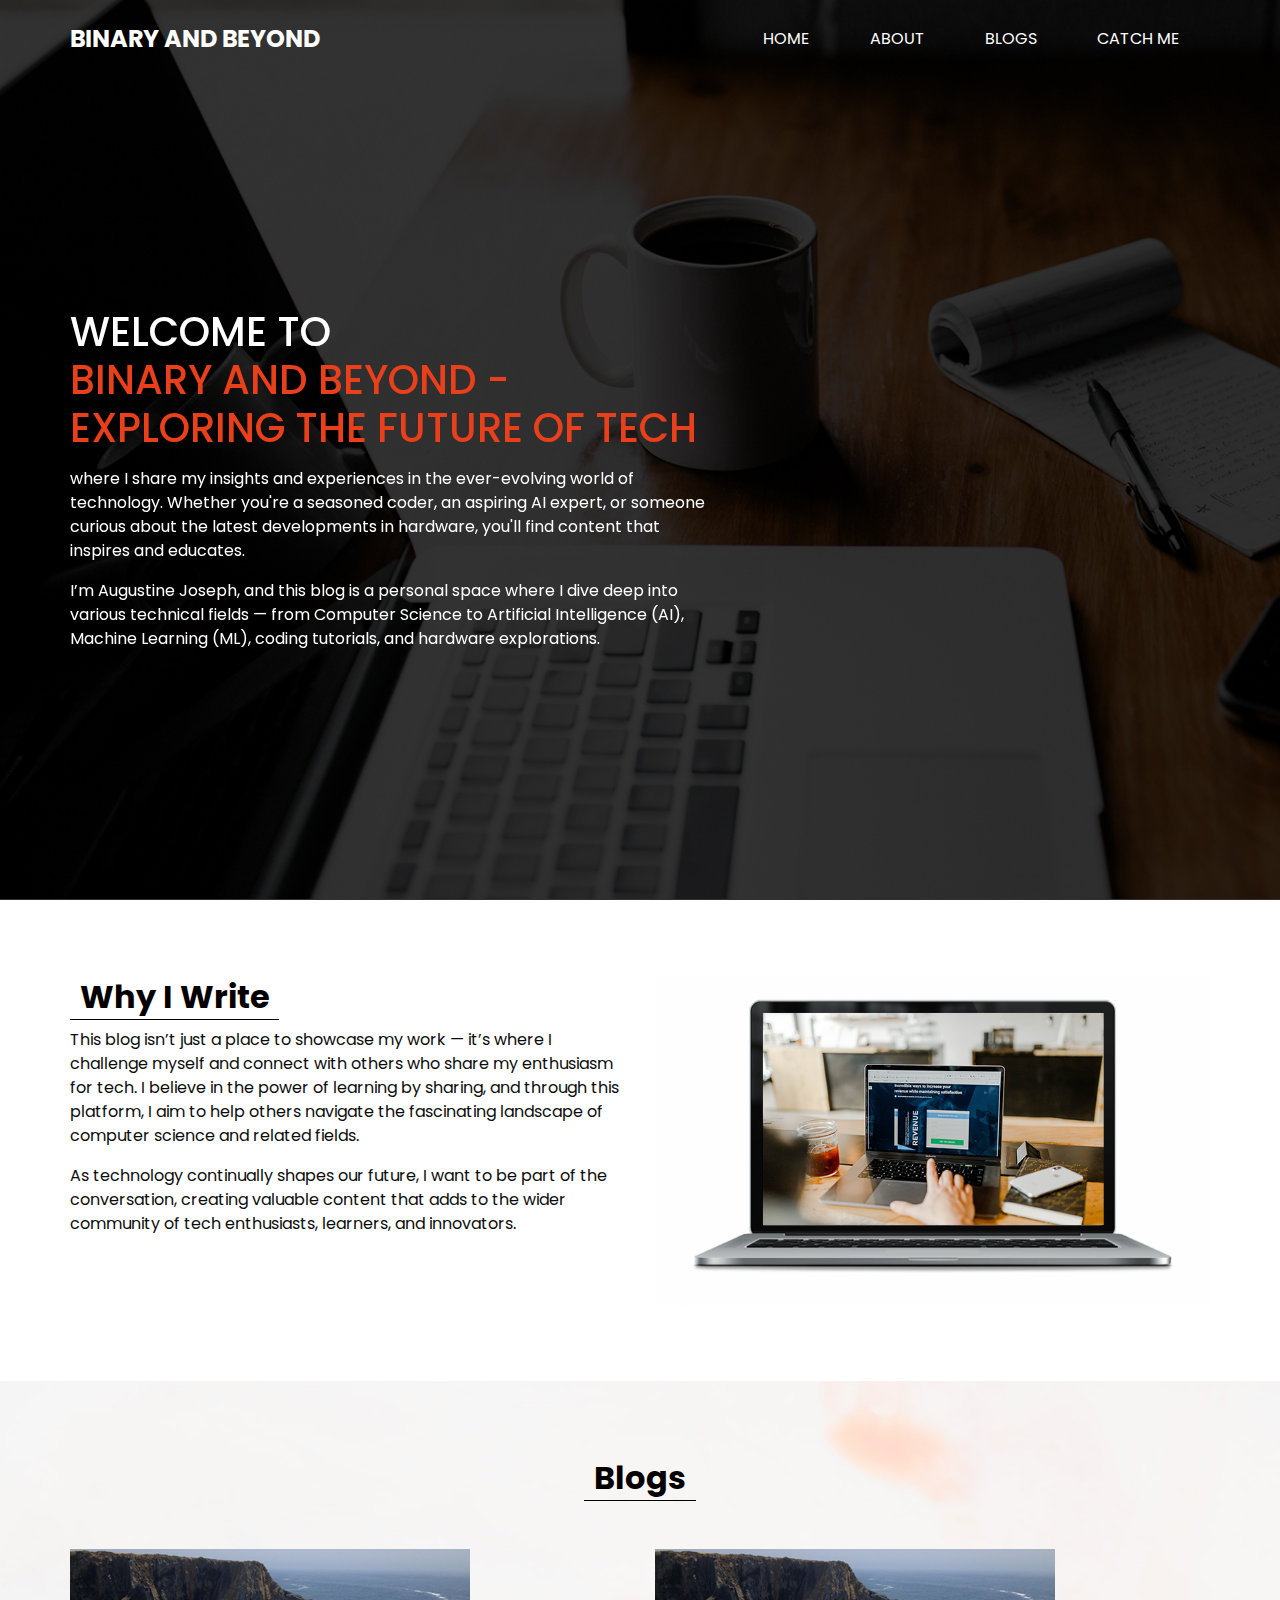
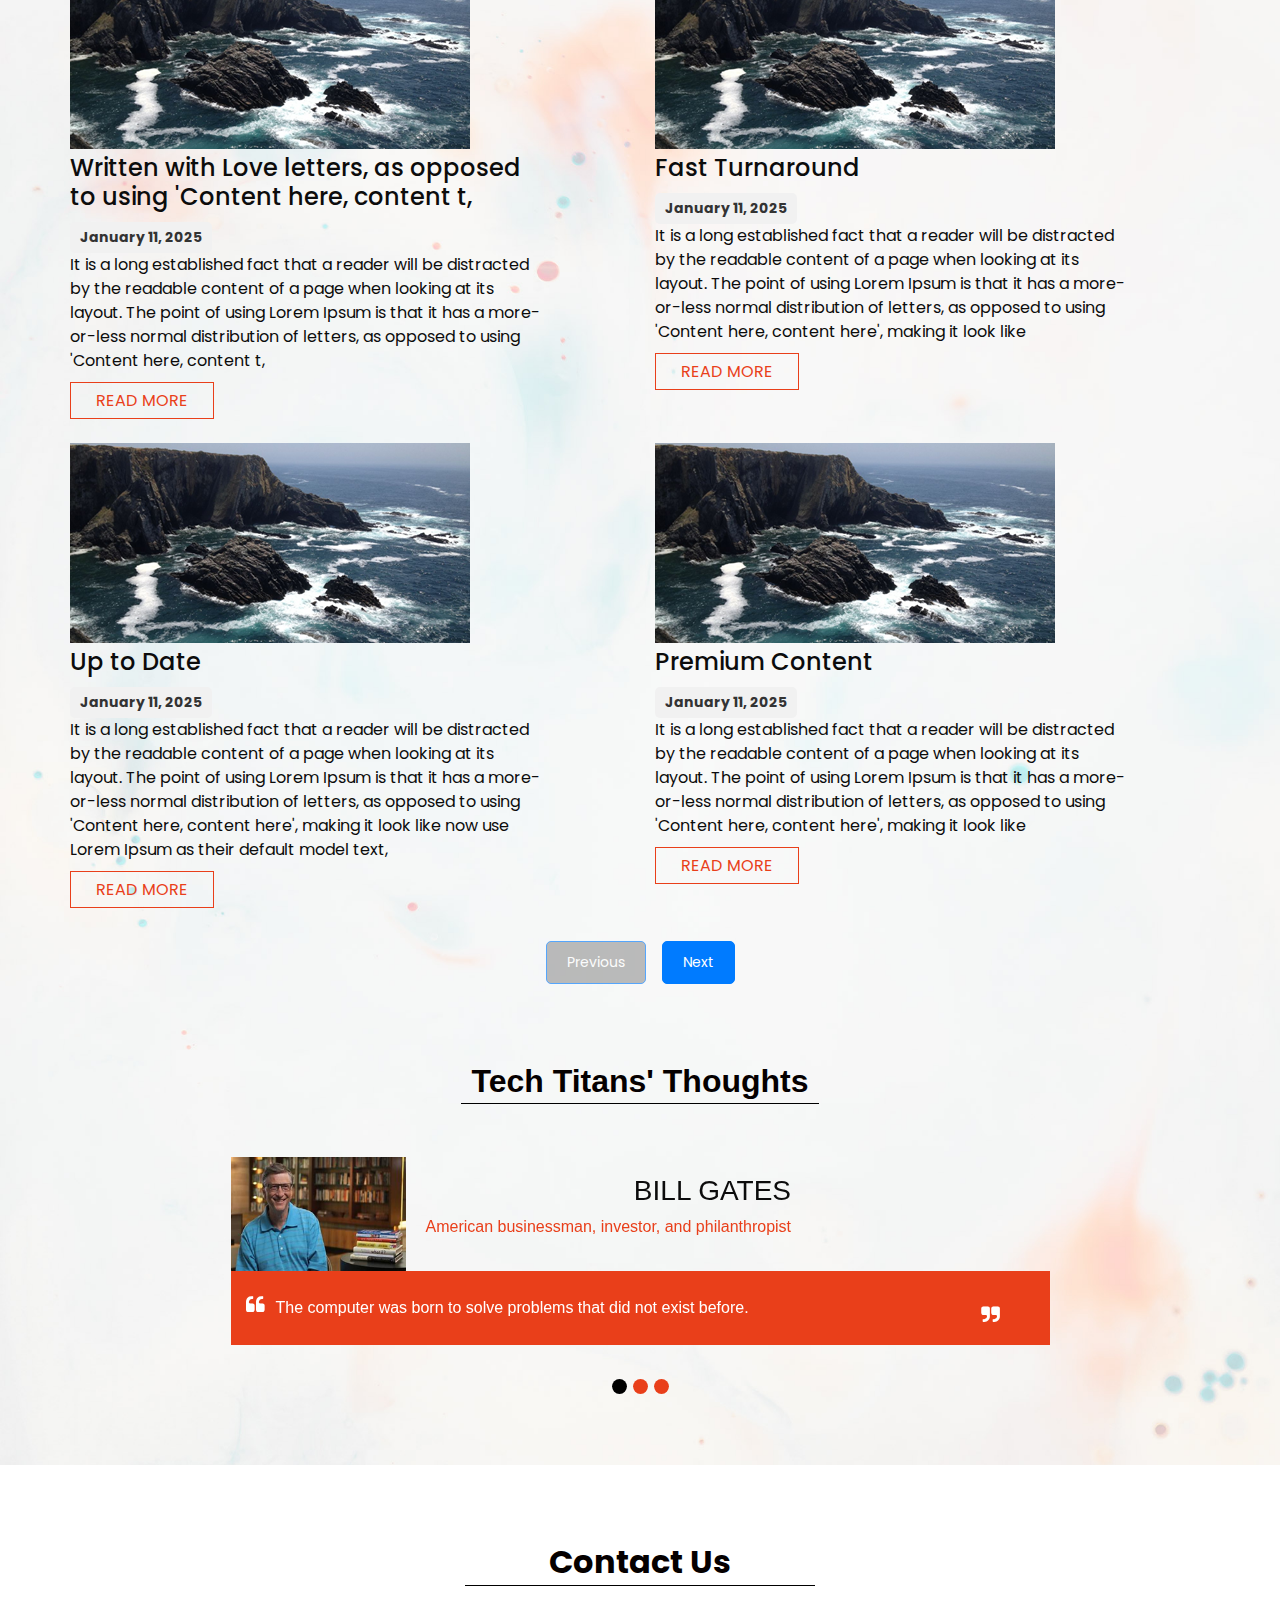
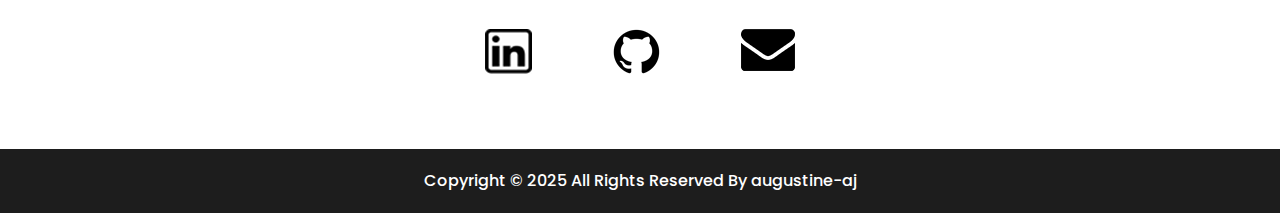
==== index.html @ b6eb5b26 "Add files via upload" ====
<!DOCTYPE html>
<html>

<head>
  <!-- Basic -->
  <meta charset="utf-8" />
  <meta http-equiv="X-UA-Compatible" content="IE=edge" />
  <!-- Mobile Metas -->
  <meta name="viewport" content="width=device-width, initial-scale=1, shrink-to-fit=no" />
  <!-- Site Metas -->
  <meta name="keywords" content="" />
  <meta name="description" content="" />
  <meta name="author" content="" />

  <title>Binary and Beyond</title>

  <!-- slider stylesheet -->
  <link rel="stylesheet" type="text/css"
    href="https://cdnjs.cloudflare.com/ajax/libs/OwlCarousel2/2.1.3/assets/owl.carousel.min.css" />


  <!-- font wesome stylesheet -->
  <link rel="stylesheet" href="https://maxcdn.bootstrapcdn.com/font-awesome/4.3.0/css/font-awesome.min.css">

  <!-- bootstrap core css -->
  <link rel="stylesheet" type="text/css" href="css/bootstrap.css" />

  <!-- fonts style -->
  <link href="https://fonts.googleapis.com/css?family=Poppins:400,600,700&display=swap" rel="stylesheet">
  <!-- Custom styles for this template -->
  <link href="css/style.css" rel="stylesheet" />
  <!-- responsive style -->
  <link href="css/responsive.css" rel="stylesheet" />
</head>

<body>
  <div class="hero_area">
    <!-- header section strats -->
    <header class="header_section">
      <div class="container">
        <nav class="navbar navbar-expand-lg custom_nav-container pt-3">
          <a class="navbar-brand mr-5" href="index.html">
            <span>
              Binary and Beyond
            </span>
          </a>
          <div class="collapse navbar-collapse" id="navbarSupportedContent">
            <div class="d-flex ml-auto flex-column flex-lg-row align-items-center">
              <ul class="navbar-nav  ">
                <li class="nav-item active">
                  <a class="nav-link" href="index.html">Home <span class="sr-only">(current)</span></a>
                </li>
                <li class="nav-item">
                  <a class="nav-link" href="about.html"> About </a>
                </li>
                <li class="nav-item">
                  <a class="nav-link" href="blogs.html"> Blogs </a>
                </li>
                <li class="nav-item">
                  <a class="nav-link" href="contact.html">Catch me</a>
                </li>
              </ul>

            </div>
          </div>
        </nav>
      </div>
    </header>
    <!-- end header section -->
    <!-- slider section -->
    <section class=" slider_section position-relative">
      <div id="carouselExampleIndicators" class="carousel slide" data-ride="carousel">
        <div class="carousel-inner">
          <div class="carousel-item active">
            <div class="container">
              <div class="row">
                <div class="col-md-7">
                  <div class="detail-box">
                    <div>
                      <h1>
                        Welcome To <br>
                        <span>
                          Binary and Beyond - Exploring the Future of Tech
                        </span>
                      </h1>
                      <p>
                        where I share my insights and experiences in the ever-evolving world of technology. Whether you're a seasoned coder, an aspiring AI expert, or someone curious about the latest developments in hardware, you'll find content that inspires and educates.
                      </p>
                      <P>
                        I’m Augustine Joseph, and this blog is a personal space where I dive deep into various technical fields — from Computer Science to Artificial Intelligence (AI), Machine Learning (ML), coding tutorials, and hardware explorations.
                      </P>
                    </div>
                  </div>
                </div>
              </div>
            </div>
          </div>
          
        </div>
    </section>
    <!-- end slider section -->
  </div>

  <!-- about section -->

  <section class="about_section layout_padding">
    <div class="container">
      <div class="row">
        <div class="col-md-6">
          <div class="detail-box">
            <div class="heading_container">
              <h2>
                Why I Write
              </h2>
            </div>
            <p>
              This blog isn’t just a place to showcase my work — it’s where I challenge myself and connect with others who share my enthusiasm for tech. I believe in the power of learning by sharing, and through this platform, I aim to help others navigate the fascinating landscape of computer science and related fields.
            </p>
            <p>
              As technology continually shapes our future, I want to be part of the conversation, creating valuable content that adds to the wider community of tech enthusiasts, learners, and innovators.
            </p>
          </div>
        </div>
        <div class="col-md-6">
          <div class="img-box">
            <img src="images/about-img.png" alt="">
          </div>
        </div>
      </div>
    </div>
  </section>
  <!-- end about section -->
  <div class="body_bg layout_padding">

    <!-- service section -->

    <section class="blog_section ">
      <div class="container">
        <div class="heading_container">
          <h2>
            Blogs
          </h2>
        </div>
      </div>
      <div class="container">
        <div class="row">
          <div class="col-md-6">
            <div class="box">
              <div class="img-box">
                <img src="images/blog_demo.png" alt="">
              </div>
              <h4>
                Written with Love letters, as opposed to using 'Content here, content t,
              </h4>
              <div class="post-date">
                <span>January 11, 2025</span> <!-- Example date -->
              </div>
              <p>
                It is a long established fact that a reader will be distracted by the readable content of a page when
                looking at its layout. The point of using Lorem Ipsum is that it has a more-or-less normal distribution
                of
                letters, as opposed to using 'Content here, content t,
              </p>
              <a href="">
                Read More
              </a>
            </div>
          </div>
          <div class="col-md-6">
            <div class="box align-items-end align-items-md-start text-right text-md-left">
              <div class="img-box">
                <img src="images/blog_demo.png" alt="">
              </div>
              <h4>
                Fast Turnaround
              </h4>
              <div class="post-date">
                <span>January 11, 2025</span> <!-- Example date -->
              </div>
              <p>
                It is a long established fact that a reader will be distracted by the readable content of a page when
                looking at its layout. The point of using Lorem Ipsum is that it has a more-or-less normal distribution
                of
                letters, as opposed to using 'Content here, content here', making it look like
              </p>
              <a href="">
                Read More
              </a>
            </div>
          </div>
        </div>
        <div class="row">
          <div class="col-md-6">
            <div class="box">
              <div class="img-box">
                <img src="images/blog_demo.png" alt="">
              </div>
              <h4>
                Up to Date
              </h4>
              <div class="post-date">
                <span>January 11, 2025</span> <!-- Example date -->
              </div>
              <p>
                It is a long established fact that a reader will be distracted by the readable content of a page when
                looking at its layout. The point of using Lorem Ipsum is that it has a more-or-less normal distribution
                of
                letters, as opposed to using 'Content here, content here', making it look like now use Lorem Ipsum as
                their default model text,
              </p>
              <a href="">
                Read More
              </a>
            </div>
          </div>
          <div class="col-md-6">
            <div class="box align-items-end align-items-md-start text-right text-md-left">
              <div class="img-box">
                <img src="images/blog_demo.png" alt="">
              </div>
              <h4>
                Premium Content
              </h4>
              <div class="post-date">
                <span>January 11, 2025</span> <!-- Example date -->
              </div>
              <p>
                It is a long established fact that a reader will be distracted by the readable content of a page when
                looking at its layout. The point of using Lorem Ipsum is that it has a more-or-less normal distribution
                of
                letters, as opposed to using 'Content here, content here', making it look like
              </p>
              <a href="">
                Read More
              </a>
            </div>
          </div>
        </div>
        <div class="row">
          <div class="col-md-6">
            <div class="box">
              <div class="img-box">
                <img src="images/blog_demo.png" alt="">
              </div>
              <h4>
                Written with Love letters, as opposed to using 'Content here, content t,
              </h4>
              <div class="post-date">
                <span>January 11, 2025</span> <!-- Example date -->
              </div>
              <p>
                It is a long established fact that a reader will be distracted by the readable content of a page when
                looking at its layout. The point of using Lorem Ipsum is that it has a more-or-less normal distribution
                of
                letters, as opposed to using 'Content here, content t,
              </p>
              <a href="">
                Read More
              </a>
            </div>
          </div>
          <div class="col-md-6">
            <div class="box align-items-end align-items-md-start text-right text-md-left">
              <div class="img-box">
                <img src="images/blog_demo.png" alt="">
              </div>
              <h4>
                Fast Turnaround
              </h4>
              <div class="post-date">
                <span>January 11, 2025</span> <!-- Example date -->
              </div>
              <p>
                It is a long established fact that a reader will be distracted by the readable content of a page when
                looking at its layout. The point of using Lorem Ipsum is that it has a more-or-less normal distribution
                of
                letters, as opposed to using 'Content here, content here', making it look like
              </p>
              <a href="">
                Read More
              </a>
            </div>
          </div>
        </div>
        <div class="row">
          <div class="col-md-6">
            <div class="box">
              <div class="img-box">
                <img src="images/blog_demo.png" alt="">
              </div>
              <h4>
                Written with Love letters, as opposed to using 'Content here, content t,
              </h4>
              <div class="post-date">
                <span>January 11, 2025</span> <!-- Example date -->
              </div>
              <p>
                It is a long established fact that a reader will be distracted by the readable content of a page when
                looking at its layout. The point of using Lorem Ipsum is that it has a more-or-less normal distribution
                of
                letters, as opposed to using 'Content here, content t,
              </p>
              <a href="">
                Read More
              </a>
            </div>
          </div>
          <div class="col-md-6">
            <div class="box align-items-end align-items-md-start text-right text-md-left">
              <div class="img-box">
                <img src="images/blog_demo.png" alt="">
              </div>
              <h4>
                Fast Turnaround
              </h4>
              <div class="post-date">
                <span>January 11, 2025</span> <!-- Example date -->
              </div>
              <p>
                It is a long established fact that a reader will be distracted by the readable content of a page when
                looking at its layout. The point of using Lorem Ipsum is that it has a more-or-less normal distribution
                of
                letters, as opposed to using 'Content here, content here', making it look like
              </p>
              <a href="">
                Read More
              </a>
            </div>
          </div>
        </div><div class="row">
          <div class="col-md-6">
            <div class="box">
              <div class="img-box">
                <img src="images/blog_demo.png" alt="">
              </div>
              <h4>
                Written with Love letters, as opposed to using 'Content here, content t,
              </h4>
              <div class="post-date">
                <span>January 11, 2025</span> <!-- Example date -->
              </div>
              <p>
                It is a long established fact that a reader will be distracted by the readable content of a page when
                looking at its layout. The point of using Lorem Ipsum is that it has a more-or-less normal distribution
                of
                letters, as opposed to using 'Content here, content t,
              </p>
              <a href="">
                Read More
              </a>
            </div>
          </div>
          <div class="col-md-6">
            <div class="box align-items-end align-items-md-start text-right text-md-left">
              <div class="img-box">
                <img src="images/blog_demo.png" alt="">
              </div>
              <h4>
                Fast Turnaround
              </h4>
              <div class="post-date">
                <span>January 11, 2025</span> <!-- Example date -->
              </div>
              <p>
                It is a long established fact that a reader will be distracted by the readable content of a page when
                looking at its layout. The point of using Lorem Ipsum is that it has a more-or-less normal distribution
                of
                letters, as opposed to using 'Content here, content here', making it look like
              </p>
              <a href="">
                Read More
              </a>
            </div>
          </div>
        </div>
        <div class="d-flex justify-content-center mt-4">
          <button id="prev-btn" class="btn btn-primary mx-2" disabled>Previous</button>
          <button id="next-btn" class="btn btn-primary mx-2">Next</button>
        </div>
      </div>
    </section>

    <!-- end service section -->

    <!-- client section -->

    <section class="client_section layout_padding-top">
      <div class="d-flex justify-content-center">
        <div class="heading_container">
          <h2>
            Tech Titans' Thoughts
          </h2>
        </div>
      </div>
      <div class="container layout_padding2">
        <div id="carouselExample2Indicators" class="carousel slide" data-ride="carousel">
          <ol class="carousel-indicators">
            <li data-target="#carouselExample2Indicators" data-slide-to="0" class="active"></li>
            <li data-target="#carouselExample2Indicators" data-slide-to="1"></li>
            <li data-target="#carouselExample2Indicators" data-slide-to="2"></li>
          </ol>
          <div class="carousel-inner">
            <div class="carousel-item ">
              <div class="client_container">
                <div class="client-id">
                  <div class="img-box">
                    <img src="images/albert_einstein.png" alt="">
                  </div>
                  <div class="client_name">
                    <div>
                      <h3>
                        Albert Einstein
                      </h3>
                      <p>
                        Theoretical physicist
                      </p>
                    </div>
                  </div>
                </div>
                <div class="client_detail">
                  <div class="client_text">
                    <blockquote>
                      <p>
                        Once you stop learning, you start dying.
                      </p>
                    </blockquote>
                  </div>
                </div>
              </div>
            </div>
            <div class="carousel-item active">
              <div class="client_container">
                <div class="client-id">
                  <div class="img-box">
                    <img src="images/Bill_gates.png" alt="">
                  </div>
                  <div class="client_name">
                    <div>
                      <h3>
                        Bill Gates
                      </h3>
                      <p>
                        American businessman, investor, and philanthropist
                      </p>
                    </div>
                  </div>
                </div>
                <div class="client_detail">
                  <div class="client_text">
                    <blockquote>
                      <p>
                        The computer was born to solve problems that did not exist before.
                      </p>
                    </blockquote>
                  </div>
                </div>
              </div>
            </div>
            <div class="carousel-item ">
              <div class="client_container">
                <div class="client-id">
                  <div class="img-box">
                    <img src="images/Linus_torvalds.png" alt="">
                  </div>
                  <div class="client_name">
                    <div>
                      <h3>
                        Linus Torvalds
                      </h3>
                      <p>
                        Finnish-American software engineer
                      </p>
                    </div>
                  </div>
                </div>
                <div class="client_detail">
                  <div class="client_text">
                    <blockquote>
                      <p>
                        Talk is cheap. Show me the code.
                      </p>
                    </blockquote>
                  </div>
                </div>
              </div>
            </div>
          </div>
        </div>
      </div>
    </section>


    <!-- end client section -->

  </div>
  <!-- info section -->

  <section class="info_section layout_padding">
    <div class="footer_contact">
      <div class="heading_container">
        <h2>
          Contact Us
        </h2>
      </div>
      <div class="box">
        <a href="https://www.linkedin.com/in/augustine-aj/" class="img-box">
          <img src="images/linkedin.png" alt="" class="img-1">
          <img src="images/linkedin-o.png" alt="" class="img-2">
        </a>
        <a href="https://github.com/augustine-aj" class="img-box">
          <img src="images/github.png" alt="" class="img-1">
          <img src="images/github-o.png" alt="" class="img-2">
        </a>
        <a href="mailto:augustine04849@gmail.com" class="img-box">
          <img src="images/envelope.png" alt="" class="img-1">
          <img src="images/envelope-o.png" alt="" class="img-2">
        </a>
      </div>
    </div>


  </section>


  <!-- end info section -->

  <!-- footer section -->
  <section class="container-fluid footer_section">
    <p>
      Copyright &copy; 2025 All Rights Reserved By
      <a href="https://github.com/augustine-aj">augustine-aj</a>
    </p>
  </section>
  <!-- footer section -->

  <script type="text/javascript" src="js/jquery-3.4.1.min.js"></script>
  <script type="text/javascript" src="js/bootstrap.js"></script>
  <script>
document.addEventListener("DOMContentLoaded", function() {
  // Reset scroll if the page was reloaded with a hash in the URL
  if (window.location.hash) {
    window.location.hash = ""; // Reset the hash on load
  }

  let currentPage = 1; // Start with the first page
  const itemsPerPage = 4; // Number of items to show per page
  const blogBoxes = document.querySelectorAll(".blog_section .box");
  const prevBtn = document.getElementById("prev-btn");
  const nextBtn = document.getElementById("next-btn");
  const blogSection = document.querySelector(".blog_section");

  // Function to show the specified page
  function showPage(page) {
    const startIdx = (page - 1) * itemsPerPage;
    const endIdx = page * itemsPerPage;

    // Hide all boxes
    blogBoxes.forEach((box, idx) => {
      box.style.display = idx >= startIdx && idx < endIdx ? "block" : "none";
    });

    // Update button states
    prevBtn.disabled = page === 1;
    nextBtn.disabled = endIdx >= blogBoxes.length;

    // If this is a subsequent page load, scroll smoothly to the top of the blog section
    if (page > 1) {
      blogSection.scrollIntoView({ behavior: "smooth", block: "start" });
    }
  }

  // Event listeners for previous and next buttons
  prevBtn.addEventListener("click", () => {
    if (currentPage > 1) {
      currentPage--;
      showPage(currentPage);
    }
  });

  nextBtn.addEventListener("click", () => {
    if (currentPage * itemsPerPage < blogBoxes.length) {
      currentPage++;
      showPage(currentPage);
    }
  });

  // Initialize the first page view
  showPage(currentPage);
});

  </script>

</body>

</html>
---- css/style.css ----
body {
  font-family: 'Poppins', sans-serif;
  color: #0c0c0c;
  background-color: #ffffff;
}

.layout_padding {
  padding: 75px 0;
}

.layout_padding2 {
  padding: 45px 0;
}

.layout_padding2-top {
  padding-top: 45px;
}

.layout_padding2-bottom {
  padding-bottom: 45px;
}

.layout_padding-top {
  padding-top: 75px;
}

.layout_padding-bottom {
  padding-bottom: 75px;
}

.heading_container {
  display: -webkit-box;
  display: -ms-flexbox;
  display: flex;
}

.heading_container h2 {
  font-weight: bold;
  color: #050000;
  padding: 3px 10px;
  border-bottom: 1px solid #000000;
}

/*header section*/
.hero_area {
  height: 100vh;
  background-image: url(../images/hero-bg.jpg);
  background-size: cover;
}

.sub_page .hero_area {
  height: auto;
}

.header_section .container-fluid {
  padding-right: 25px;
  padding-left: 25px;
}

.header_section .nav_container {
  margin: 0 auto;
}

.custom_nav-container.navbar-expand-lg .navbar-nav .nav-item .nav-link {
  padding: 10px 30px;
  color: #ffffff;
  text-align: center;
  text-transform: uppercase;
}

a,
a:hover,
a:focus {
  text-decoration: none;
}

a:hover,
a:focus {
  color: initial;
}

.btn,
.btn:focus {
  outline: none !important;
  -webkit-box-shadow: none;
          box-shadow: none;
}

.custom_nav-container .nav_search-btn {
  background-image: url(../images/search-icon.png);
  background-size: 22px;
  background-repeat: no-repeat;
  background-position-y: 7px;
  width: 35px;
  height: 35px;
  padding: 0;
  border: none;
}

.navbar-brand {
  display: -webkit-box;
  display: -ms-flexbox;
  display: flex;
  -webkit-box-align: center;
      -ms-flex-align: center;
          align-items: center;
}

.navbar-brand img {
  width: 20px;
  margin-right: 5px;
}

.navbar-brand span {
  font-size: 24px;
  font-weight: 700;
  color: #ffffff;
  text-transform: uppercase;
}

.custom_nav-container {
  z-index: 99999;
  padding: 15px 0;
}

.custom_nav-container .navbar-toggler {
  outline: none;
}

.custom_nav-container .navbar-toggler .navbar-toggler-icon {
  background-image: url(../images/menu.png);
  background-size: 55px;
}

/*end header section*/
/* slider section */
.slider_section {
  height: calc(100% - 80px);
  display: -webkit-box;
  display: -ms-flexbox;
  display: flex;
  -webkit-box-align: center;
      -ms-flex-align: center;
          align-items: center;
}

.slider_section .detail-box {
  color: #ffffff;
}

.slider_section .detail-box h1 {
  text-transform: uppercase;
}

.slider_section .detail-box h1 span {
  color: #e93f1a;
}

.slider_section .detail-box p {
  margin-top: 15px;
}

.slider_section .detail-box .btn-box {
  margin-top: 45px;
}

.slider_section .detail-box .btn-box a {
  display: inline-block;
  padding: 10px 45px;
  background-color: #e93f1a;
  color: #ffffff;
  -webkit-transition: all 0.3s;
  transition: all 0.3s;
  border: 1px solid transparent;
  border-radius: 5px;
}

.slider_section .detail-box .btn-box a:hover {
  background-color: transparent;
  border-color: #e93f1a;
  color: #e93f1a;
}

.slider_section #carouselExampleIndicators {
  width: 100%;
}

.slider_section .carousel-indicators {
  -webkit-box-orient: vertical;
  -webkit-box-direction: normal;
      -ms-flex-direction: column;
          flex-direction: column;
  color: #ffffff;
  -webkit-box-pack: justify;
      -ms-flex-pack: justify;
          justify-content: space-between;
  left: initial;
  width: 25px;
  height: 200%;
  margin: 0;
  bottom: 50%;
  right: 45px;
  -webkit-transform: translateY(50%);
          transform: translateY(50%);
}

.slider_section .carousel-indicators::before {
  content: "";
  position: absolute;
  top: 50%;
  left: 50%;
  width: 1px;
  height: 55%;
  background-color: #ffffff;
  -webkit-transform: translate(-50%, -50%);
          transform: translate(-50%, -50%);
}

.slider_section .carousel-indicators span {
  margin: 0 2px;
}

.slider_section .carousel-indicators li {
  text-indent: unset;
  margin: 0;
  border: none;
  opacity: 1;
  background-color: transparent;
  width: auto;
  height: auto;
}

.slider_section .carousel-indicators li.active {
  color: #e93f1a;
}

.slider_section .custom_carousel-control {
  position: absolute;
  top: 50%;
  left: 25px;
  width: 105px;
  -webkit-transform: translateY(-50%);
          transform: translateY(-50%);
}

.slider_section .custom_carousel-control .carousel-control-prev,
.slider_section .custom_carousel-control .carousel-control-next {
  margin: 10px 0;
  position: relative;
  width: 45px;
  height: 45px;
  border: none;
  opacity: 1;
  background-repeat: no-repeat;
  background-size: 8px;
  background-position: center;
  background-color: #e8e8e8;
  border-radius: 100%;
}

.slider_section .custom_carousel-control .carousel-control-prev:hover,
.slider_section .custom_carousel-control .carousel-control-next:hover {
  background-color: #e93f1a;
}

.slider_section .custom_carousel-control .carousel-control-prev {
  background-image: url(../images/prev.png);
}

.slider_section .custom_carousel-control .carousel-control-prev:hover {
  background-image: url(../images/prev-white.png);
}

.slider_section .custom_carousel-control .carousel-control-next {
  background-image: url(../images/next.png);
}

.slider_section .custom_carousel-control .carousel-control-next:hover {
  background-image: url(../images/next-white.png);
}

/* end slider section */
.about_section .img-box img {
  width: 100%;
}

.about_section .detail-box a {
  display: inline-block;
  padding: 8px 35px;
  background-color: #e93f1a;
  color: #ffffff;
  -webkit-transition: all 0.3s;
  transition: all 0.3s;
  border: 1px solid transparent;
  border-radius: 5px;
  margin-top: 25px;
}

.about_section .detail-box a:hover {
  background-color: transparent;
  border-color: #e93f1a;
  color: #e93f1a;
}

.body_bg {
  background-image: url(../images/body_bg.jpg);
  background-size: cover;
}

.blog_section .heading_container {
  -webkit-box-pack: center;
      -ms-flex-pack: center;
          justify-content: center;
  margin-bottom: 25px;
}

.blog_section .box {
  display: -webkit-box;
  display: -ms-flexbox;
  display: flex;
  -webkit-box-orient: vertical;
  -webkit-box-direction: normal;
      -ms-flex-direction: column;
          flex-direction: column;
  -webkit-box-align: start;
      -ms-flex-align: start;
          align-items: flex-start;
  margin: 15px 0;
  width: 85%;
}

.blog_section .box h4 {
  margin-top: 5px;
}

.blog_section .box a {
  padding: 6px 25px;
  border: 1px solid #e93f1a;
  color: #e93f1a;
  text-transform: uppercase;
}

.quote_section .box {
  display: -webkit-box;
  display: -ms-flexbox;
  display: flex;
  -webkit-box-pack: justify;
      -ms-flex-pack: justify;
          justify-content: space-between;
  -webkit-box-align: center;
      -ms-flex-align: center;
          align-items: center;
}

.quote_section .box .btn-box a {
  display: inline-block;
  padding: 10px 55px;
  background-color: #e93f1a;
  color: #ffffff;
  -webkit-transition: all 0.3s;
  transition: all 0.3s;
  border: 1px solid transparent;
  border-radius: 5px;
}

.quote_section .box .btn-box a:hover {
  background-color: transparent;
  border-color: #e93f1a;
  color: #e93f1a;
}

.latest_section .contact_bg {
  background-color: #ffffff;
}

.latest_section .heading_container {
  -webkit-box-pack: center;
      -ms-flex-pack: center;
          justify-content: center;
  margin-bottom: 45px;
}

.latest_section .contact_form {
  padding-left: 25px;
  padding-right: 25px;
}

.latest_section .contact_form .top_input {
  display: -webkit-box;
  display: -ms-flexbox;
  display: flex;
  -webkit-box-pack: justify;
      -ms-flex-pack: justify;
          justify-content: space-between;
}

.latest_section .contact_form .top_input input {
  width: 48%;
}

.latest_section .contact_form input {
  width: 100%;
  margin: 15px 0;
  height: 50px;
  padding-left: 15px;
  border: none;
  outline: none;
  background-color: #1c1b2d;
  color: #ffffff;
}

.latest_section .contact_form input.message_input {
  padding: 25px 0 90px 15px;
}

.latest_section .contact_form input::-webkit-input-placeholder {
  color: rgba(255, 255, 255, 0.8);
}

.latest_section .contact_form input:-ms-input-placeholder {
  color: rgba(255, 255, 255, 0.8);
}

.latest_section .contact_form input::-ms-input-placeholder {
  color: rgba(255, 255, 255, 0.8);
}

.latest_section .contact_form input::placeholder {
  color: rgba(255, 255, 255, 0.8);
}

.latest_section .contact_form button {
  display: inline-block;
  padding: 8px 35px;
  background-color: #e93f1a;
  color: #ffffff;
  -webkit-transition: all 0.3s;
  transition: all 0.3s;
  border: 1px solid transparent;
  border-radius: 5px;
  margin-top: 15px;
  margin-bottom: 45px;
}

.latest_section .contact_form button:hover {
  background-color: transparent;
  border-color: #e93f1a;
  color: #e93f1a;
}

.latest_section .img-box img {
  width: 100%;
}

/* client_section */
.client_section {
  font-family: "Roboto", sans-serif;
}

.client_section .img-box {
  min-width: 175px;
  max-width: 175px;
}

.client_section .img-box img {
  width: 100%;
}

.client_section .client_container {
  width: 70%;
  margin: auto;
}

.client_section .client-id {
  display: -webkit-box;
  display: -ms-flexbox;
  display: flex;
  -webkit-box-align: center;
      -ms-flex-align: center;
          align-items: center;
}

.client_section .client_name {
  display: -webkit-box;
  display: -ms-flexbox;
  display: flex;
  text-align: right;
  padding-left: 20px;
}

.client_section .client_name h3 {
  font-weight: 300;
  text-transform: uppercase;
}

.client_section .client_name p {
  color: #e93f1a;
}

.client_section .client_detail {
  padding: 25px 45px;
  background-color: #e93f1a;
}

.client_section .client_text p,
.client_section .client_text blockquote {
  margin: 0;
  position: relative;
  color: #fff;
}

.client_section .client_text blockquote::before,
.client_section .client_text blockquote::after {
  position: absolute;
  font-family: "FontAwesome";
  font-size: 20px;
}

.client_section .client_text blockquote::before {
  content: "\f10d";
  top: -6px;
  left: -30px;
}

.client_section .client_text blockquote::after {
  content: "\f10e";
  bottom: -10px;
  right: 5px;
}

.client_section .carousel-indicators {
  bottom: -75px;
  -webkit-box-pack: center;
      -ms-flex-pack: center;
          justify-content: center;
}

.client_section .carousel-indicators li {
  width: 15px;
  height: 15px;
  -webkit-box-sizing: unset;
          box-sizing: unset;
  background-color: #e93f1a;
  opacity: 1;
  border-radius: 100%;
}

.client_section .carousel-indicators li.active {
  background-color: #000;
}

/* end client_section */
.info_section {
  display: -webkit-box;
  display: -ms-flexbox;
  display: flex;
  -webkit-box-pack: center;
      -ms-flex-pack: center;
          justify-content: center;
}

.info_section .footer_contact {
  width: 350px;
}

.info_section .footer_contact .heading_container h2 {
  width: 100%;
  text-align: center;
}

.info_section .footer_contact .box {
  display: -webkit-box;
  display: -ms-flexbox;
  display: flex;
  -webkit-box-pack: justify;
      -ms-flex-pack: justify;
          justify-content: space-between;
  padding: 35px 20px 0 20px;
}

.info_section .footer_contact .box .img-box .img-2 {
  display: none;
}

.info_section .footer_contact .box .img-box:hover .img-1 {
  display: none;
}

.info_section .footer_contact .box .img-box:hover .img-2 {
  display: inline;
}

/* footer section*/
.footer_section {
  font-weight: 500;
  -webkit-box-pack: center;
      -ms-flex-pack: center;
          justify-content: center;
  padding: 20px;
  background-color: #1d1d1d;
}

.footer_section p {
  color: #ffffff;
  margin: 0;
  text-align: center;
}

.footer_section a {
  color: #ffffff;
}

/* end footer section*/
/*# sourceMappingURL=style.css.map */
.btn {
  display: inline-block;
  background: #007bff; /* Adjust the color as per your design */
  color: #fff;
  padding: 10px 20px;
  text-decoration: none;
  font-size: 14px;
  border-radius: 5px;
  transition: background 0.3s ease;
}

.btn:hover {
  background: #0056b3;
}
.btn:disabled {
  background: #999;
  cursor: not-allowed;
}

/* Styling the date container */
.post-date {
  font-size: 14px;
  color: #999; /* Light gray color */
  margin-top: 10px; /* Adds space above the date */
}

/* Date text style */
.post-date span {
  background-color: #f1f1f1; /* Light background color to make the date stand out */
  padding: 5px 10px; /* Adds some padding around the date */
  border-radius: 5px; /* Rounded corners */
  font-weight: bold; /* Make the date text bold */
  color: #333; /* Dark text color */
  display: inline-block;
}
---- css/responsive.css ----
@media (max-width: 1120px) {}

@media (max-width: 992px) {
    .hero_area {
        height: auto;
    }

    .slider_section {
        padding-top: 45px;
        padding-bottom: 75px;
    }

    .custom_nav-container .nav_search-btn {
        background-position: center;
    }

    .slider_section {
        background-size: cover;
        background-position: left;
    }

    .slider_section .carousel-indicators {

        height: 100%;
    }
}

@media (max-width: 768px) {

    .slider_section .detail-box {
        text-align: center;
    }

    .slider_section .carousel-indicators {
        display: none;
    }

    .slider_section .custom_carousel-control {

        display: none;
    }

    .about_section .img-box {
        margin-top: 35px;
    }

    .service_section .box {
        width: 100%;
    }


    .quote_section .box {

        flex-direction: column;
        text-align: center;

    }

    .client_section .box {
        width: 100%;
    }

    .client_section .client_container {
        width: 100%;
    }
}

@media (max-width: 576px) {}

@media (max-width: 480px) {
    .info_section .footer_contact {
        width: 315px;
    }
}

@media (max-width: 400px) {}

@media (max-width: 360px) {}

@media (min-width: 1200px) {
    .container {
        max-width: 1170px;
    }

}
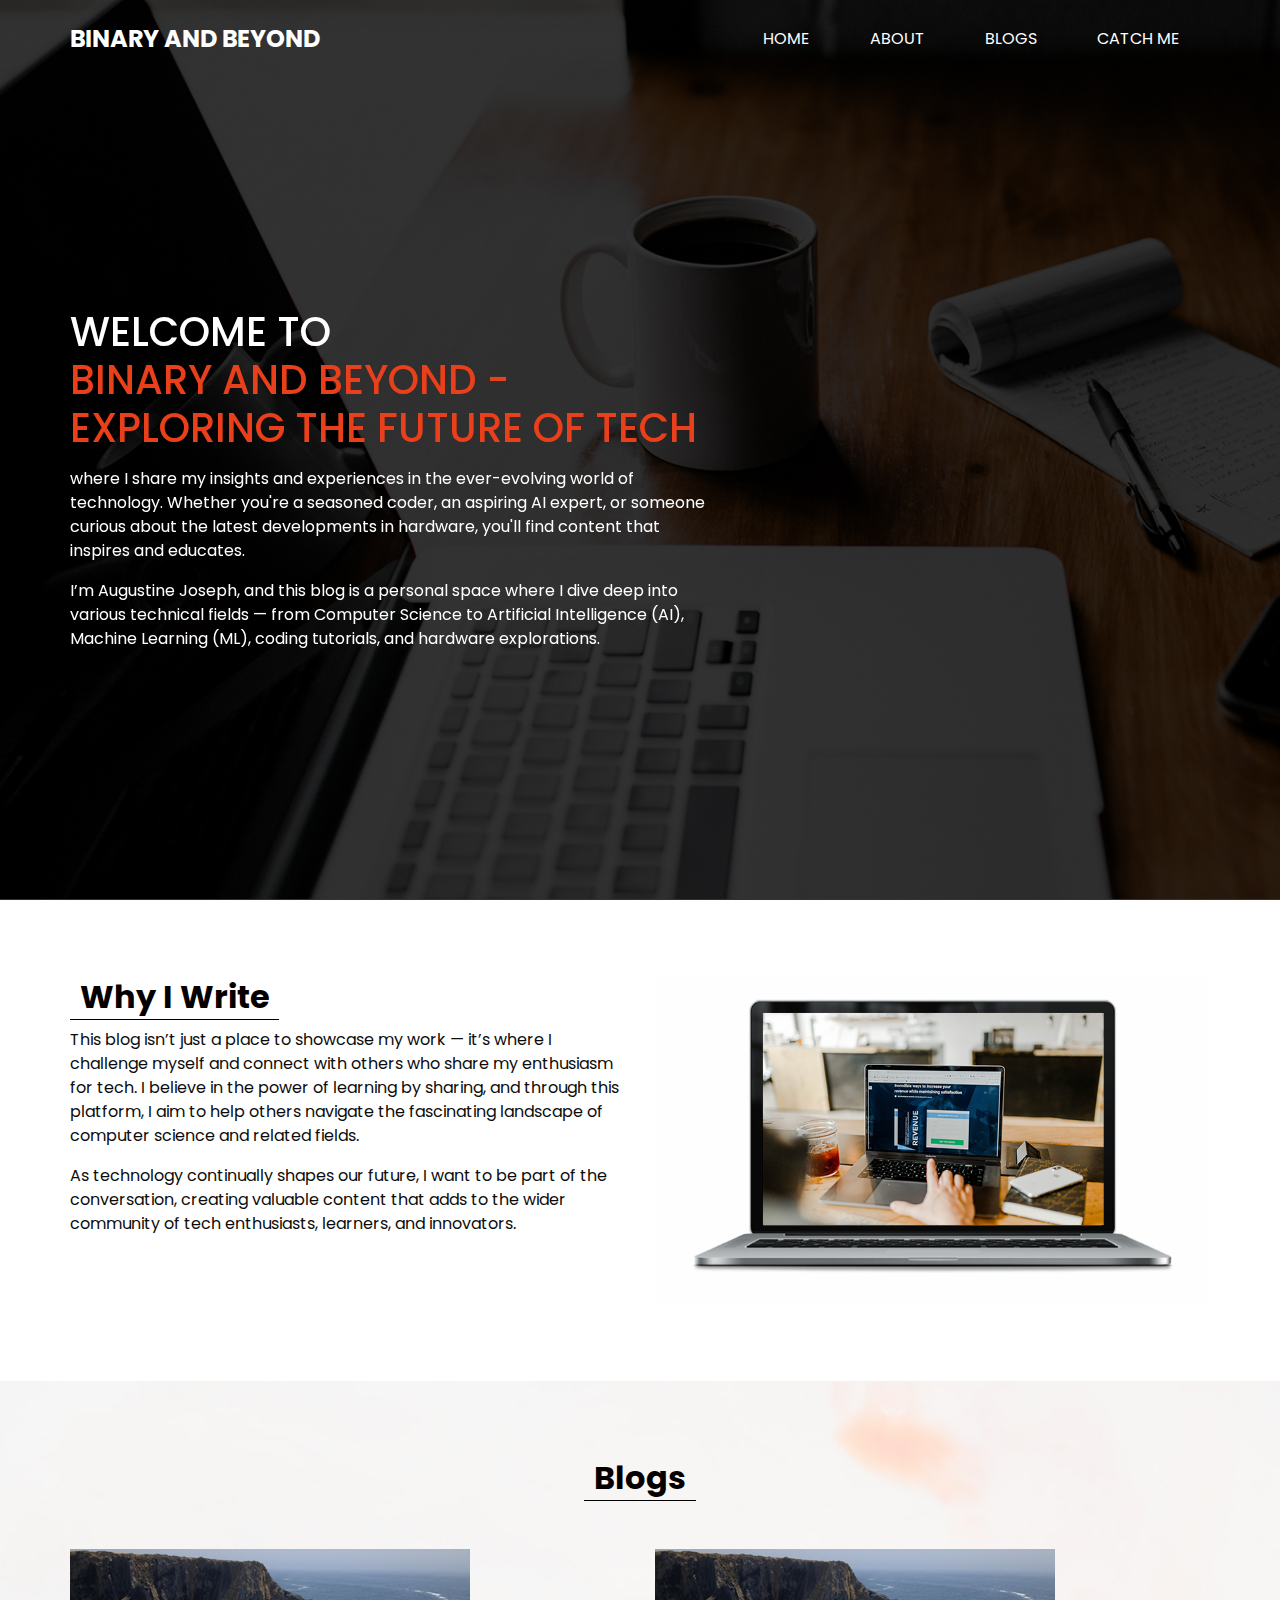
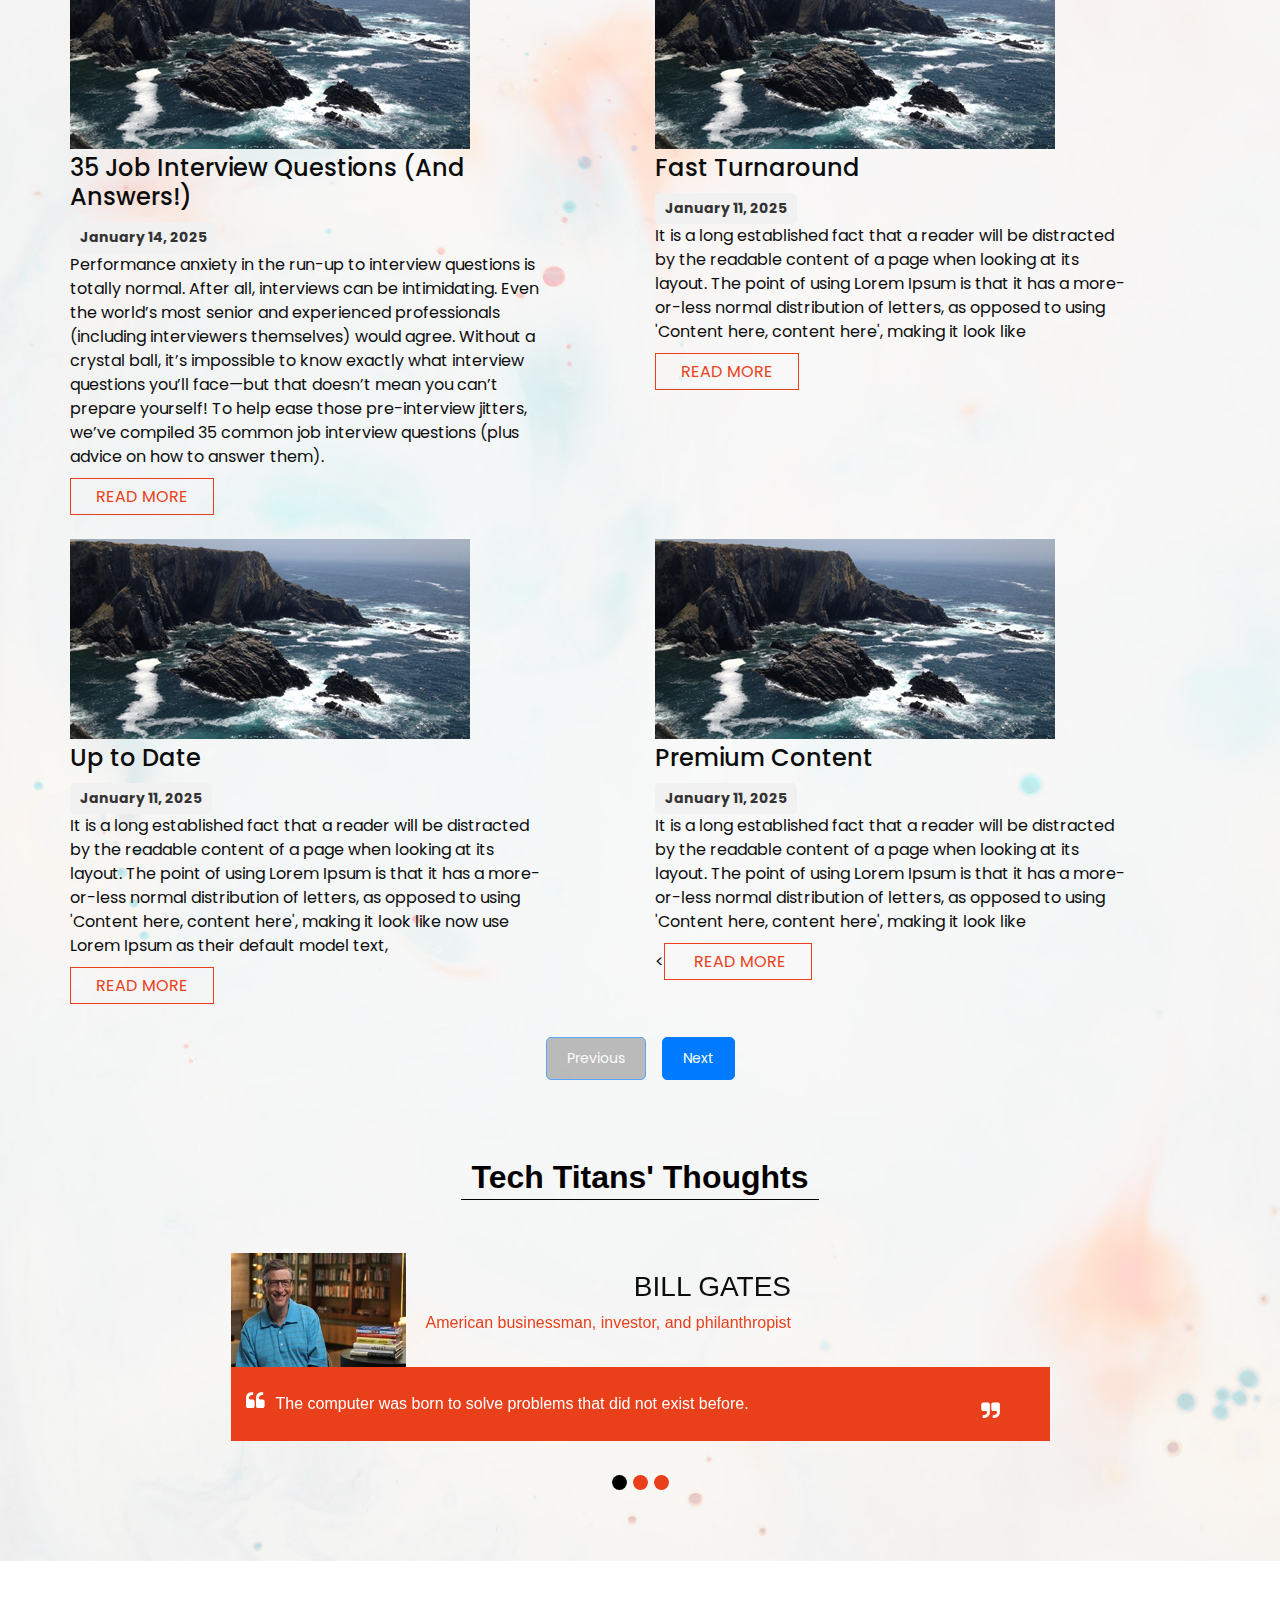
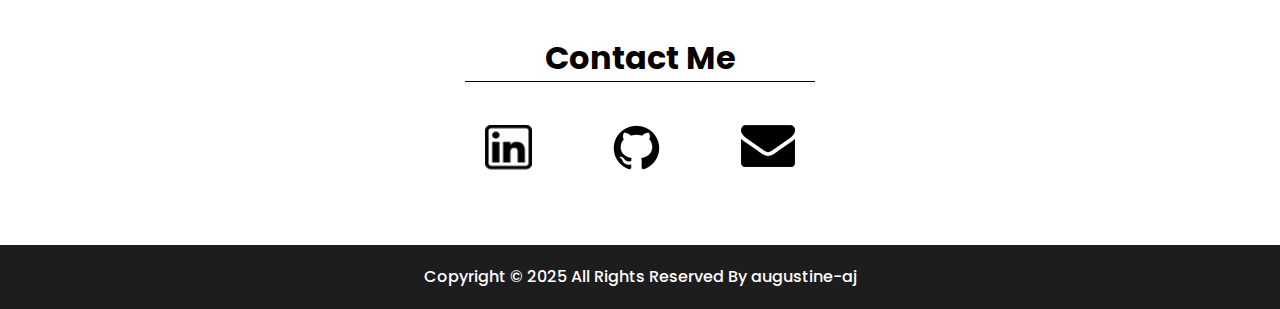
==== commit 97419820: "Update index.html" ====
--- a/index.html
+++ b/index.html
@@ -150,18 +150,16 @@
                 <img src="images/blog_demo.png" alt="">
               </div>
               <h4>
-                Written with Love letters, as opposed to using 'Content here, content t,
-              </h4>
-              <div class="post-date">
-                <span>January 11, 2025</span> <!-- Example date -->
-              </div>
-              <p>
-                It is a long established fact that a reader will be distracted by the readable content of a page when
-                looking at its layout. The point of using Lorem Ipsum is that it has a more-or-less normal distribution
-                of
-                letters, as opposed to using 'Content here, content t,
-              </p>
-              <a href="">
+                35 Job Interview Questions (And Answers!)
+              </h4>
+              <div class="post-date">
+                <span>January 14, 2025</span> <!-- Example date -->
+              </div>
+              <p>
+                Performance anxiety in the run-up to interview questions is totally normal. After all, interviews can be intimidating. Even the world’s most senior and experienced professionals (including interviewers themselves) would agree.
+                Without a crystal ball, it’s impossible to know exactly what interview questions you’ll face—but that doesn’t mean you can’t prepare yourself! To help ease those pre-interview jitters, we’ve compiled 35 common job interview questions (plus advice on how to answer them).
+              </p>
+              <a href="articles/35 job interview qanda/35 job inerview qanda.html">
                 Read More
               </a>
             </div>
@@ -183,7 +181,7 @@
                 of
                 letters, as opposed to using 'Content here, content here', making it look like
               </p>
-              <a href="">
+              <a href="articles/article.html">
                 Read More
               </a>
             </div>
@@ -208,7 +206,7 @@
                 letters, as opposed to using 'Content here, content here', making it look like now use Lorem Ipsum as
                 their default model text,
               </p>
-              <a href="">
+              <a href="articles/article.html">
                 Read More
               </a>
             </div>
@@ -230,7 +228,7 @@
                 of
                 letters, as opposed to using 'Content here, content here', making it look like
               </p>
-              <a href="">
+              <<a href="articles/article.html">
                 Read More
               </a>
             </div>
@@ -254,7 +252,7 @@
                 of
                 letters, as opposed to using 'Content here, content t,
               </p>
-              <a href="">
+              <a href="articles/article.html">
                 Read More
               </a>
             </div>
@@ -276,7 +274,7 @@
                 of
                 letters, as opposed to using 'Content here, content here', making it look like
               </p>
-              <a href="">
+              <a href="articles/article.html">
                 Read More
               </a>
             </div>
@@ -300,7 +298,7 @@
                 of
                 letters, as opposed to using 'Content here, content t,
               </p>
-              <a href="">
+              <a href="articles/article.html">
                 Read More
               </a>
             </div>
@@ -322,7 +320,7 @@
                 of
                 letters, as opposed to using 'Content here, content here', making it look like
               </p>
-              <a href="">
+              <a href="articles/article.html">
                 Read More
               </a>
             </div>
@@ -345,7 +343,7 @@
                 of
                 letters, as opposed to using 'Content here, content t,
               </p>
-              <a href="">
+              <a href="articles/article.html">
                 Read More
               </a>
             </div>
@@ -367,7 +365,7 @@
                 of
                 letters, as opposed to using 'Content here, content here', making it look like
               </p>
-              <a href="">
+              <a href="articles/article.html">
                 Read More
               </a>
             </div>
@@ -499,7 +497,7 @@
     <div class="footer_contact">
       <div class="heading_container">
         <h2>
-          Contact Us
+          Contact Me
         </h2>
       </div>
       <div class="box">
@@ -592,4 +590,4 @@
 
 </body>
 
-</html>+</html>
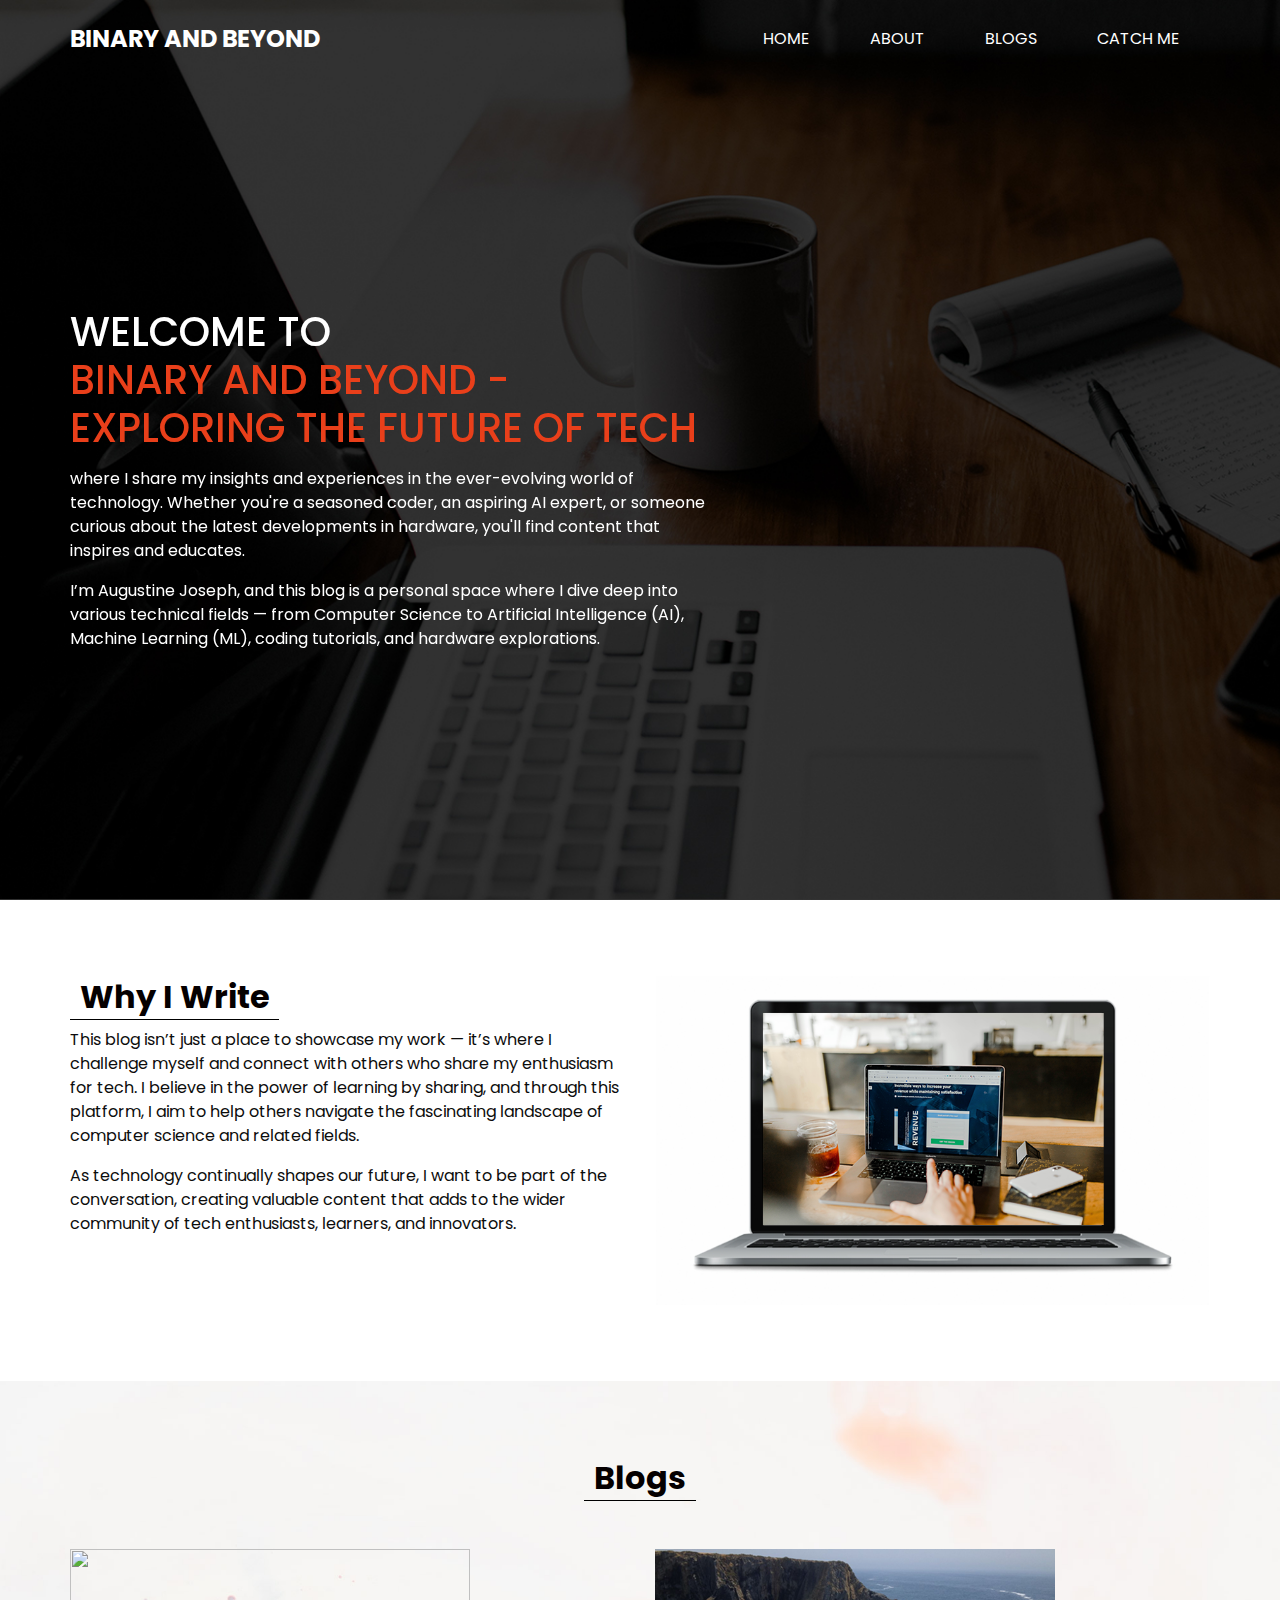
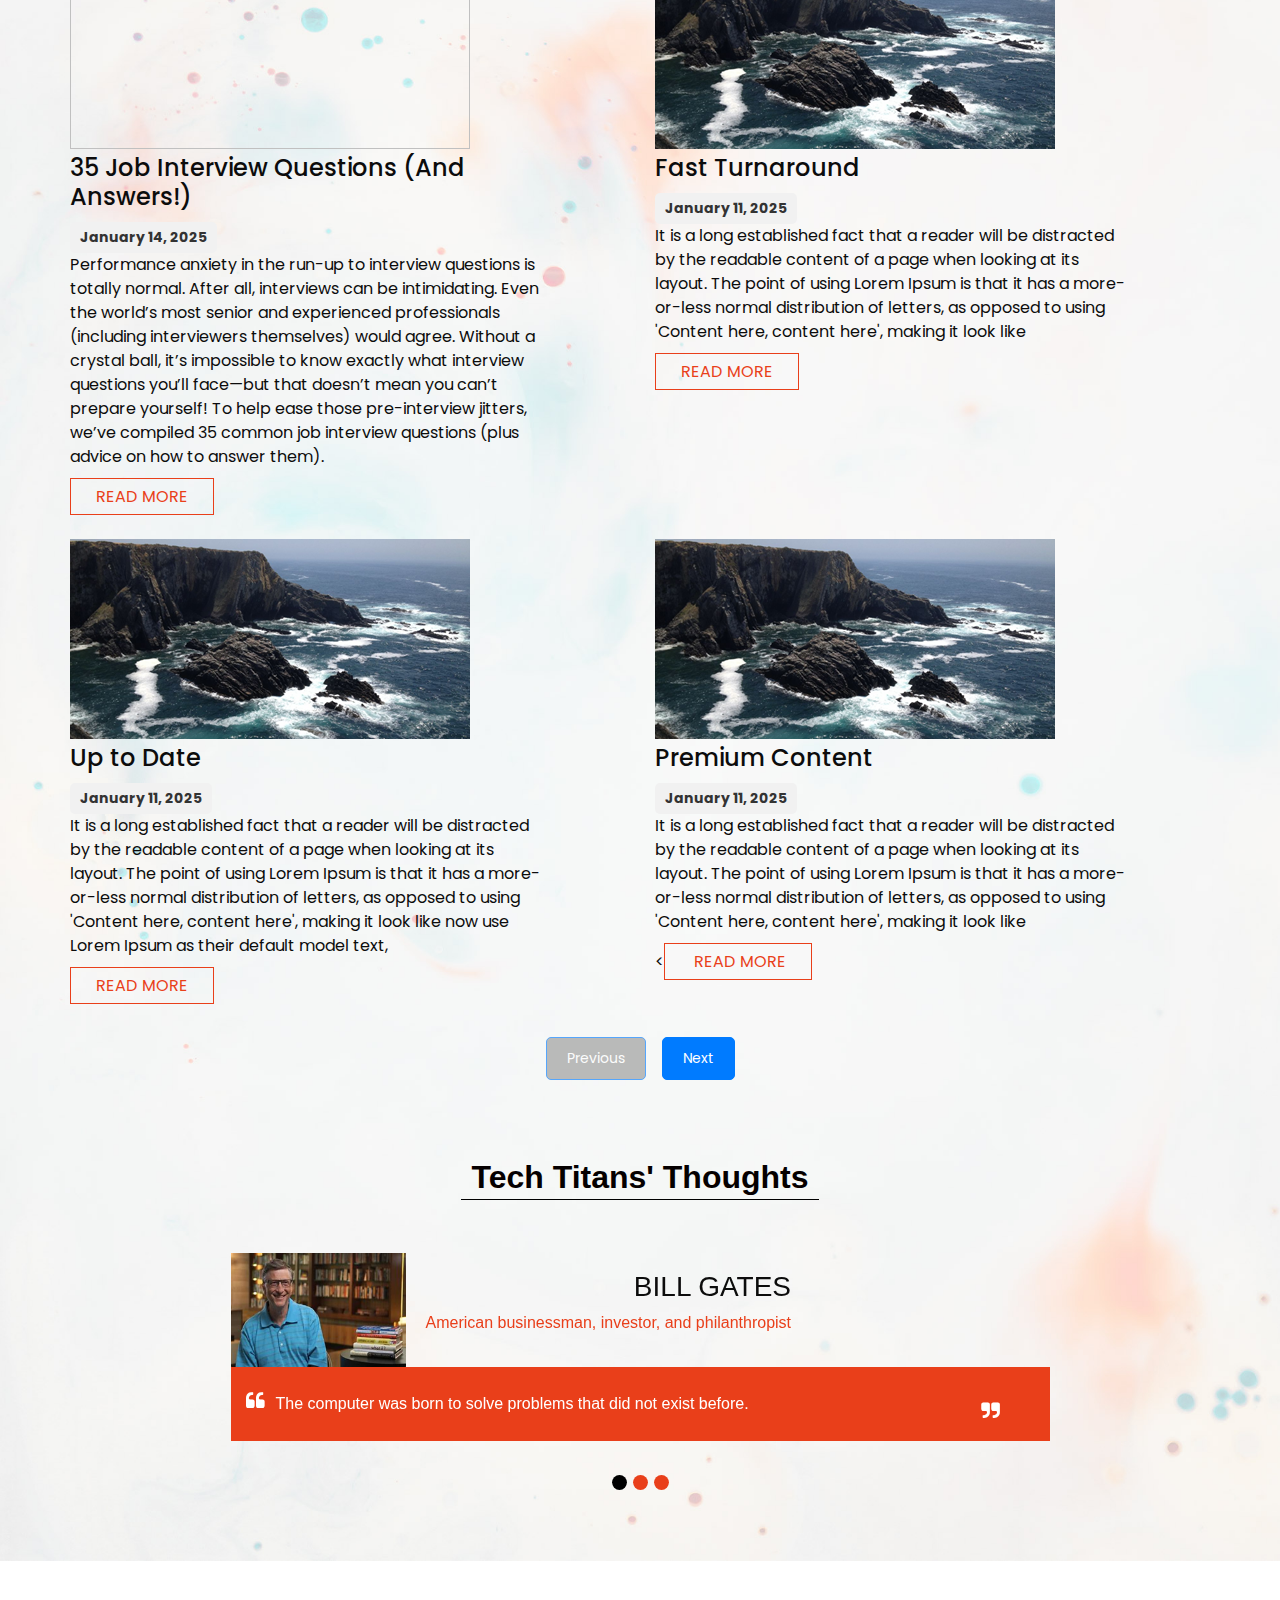
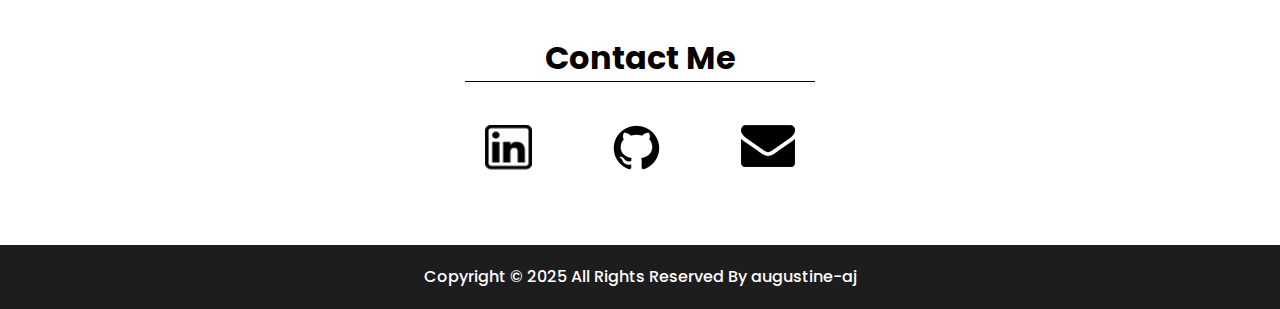
==== commit 31bfc764: "Update index.html" ====
--- a/index.html
+++ b/index.html
@@ -147,7 +147,7 @@
           <div class="col-md-6">
             <div class="box">
               <div class="img-box">
-                <img src="images/blog_demo.png" alt="">
+                <img src="https://augustine-aj.github.io/blogs/articles/35%20job%20interview%20qanda/images/job-interview-questions.jpg" alt="" style="width: 400px; height: 200px">
               </div>
               <h4>
                 35 Job Interview Questions (And Answers!)
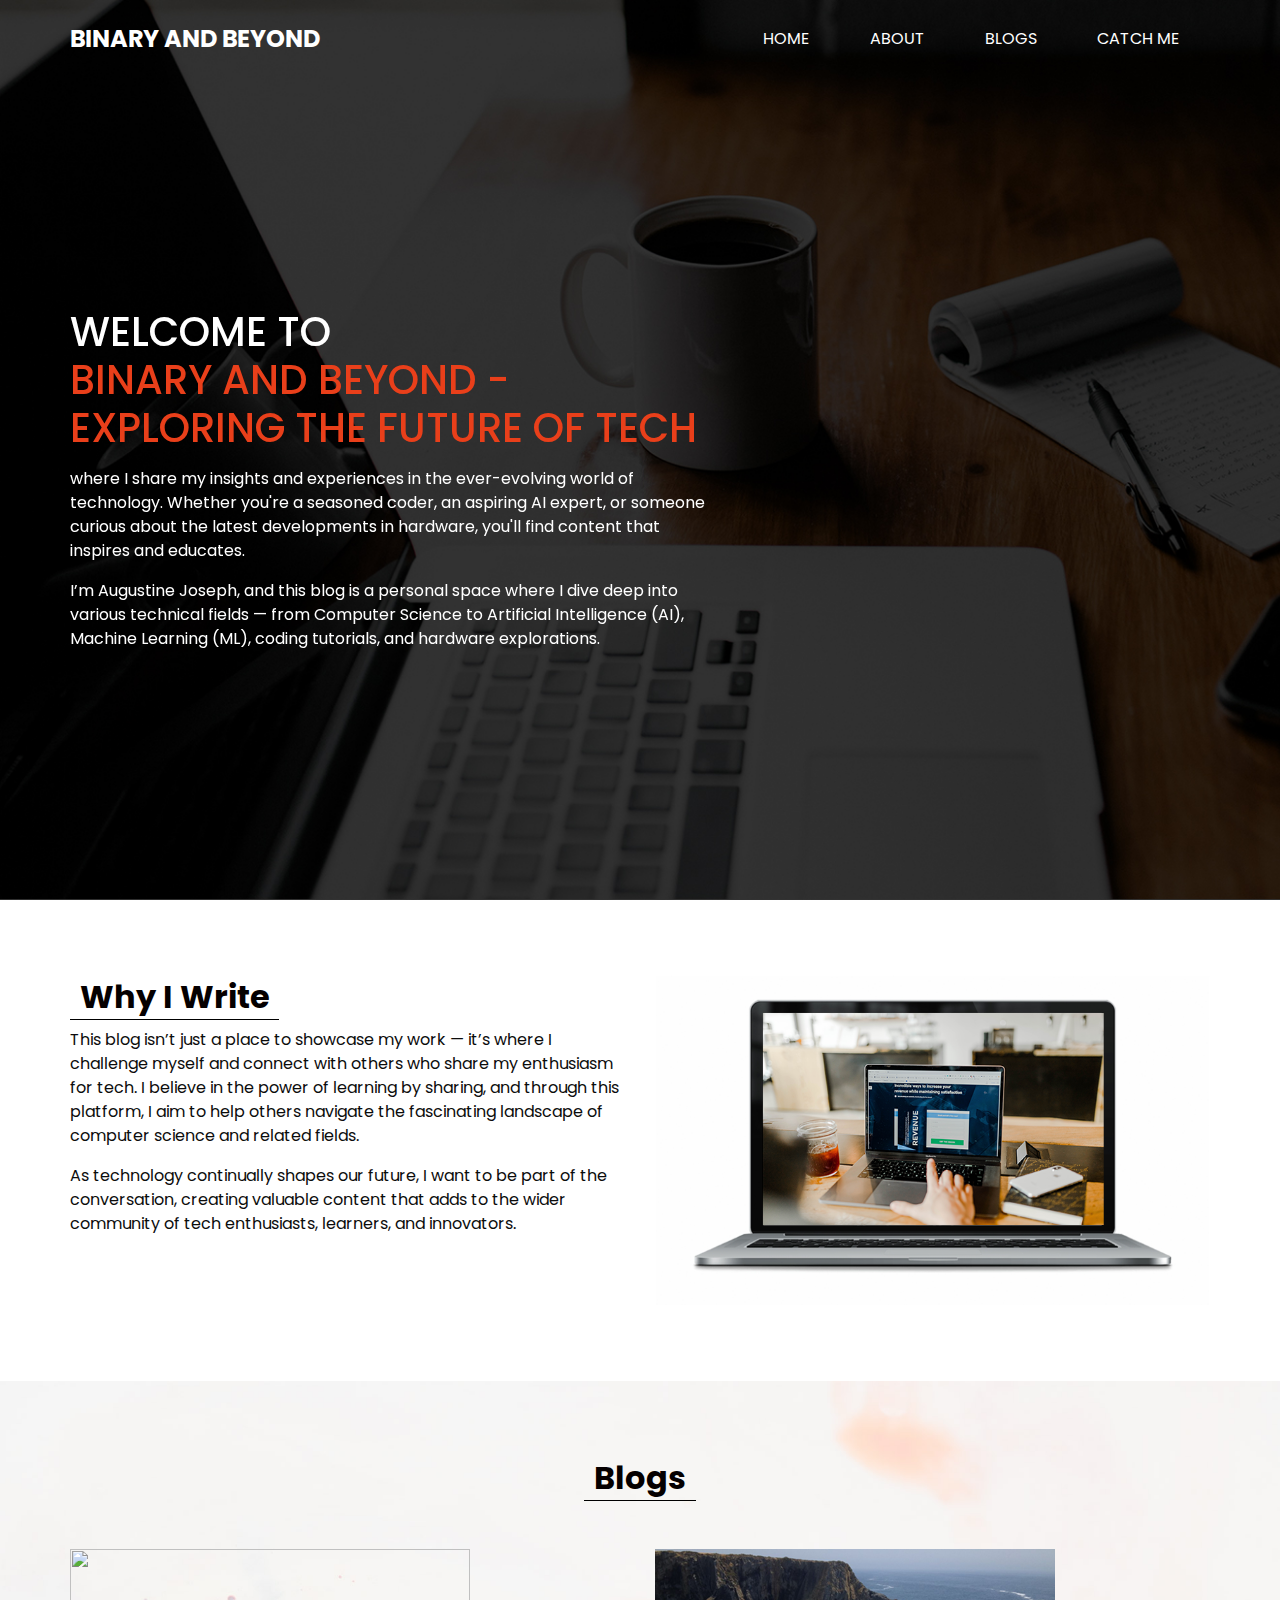
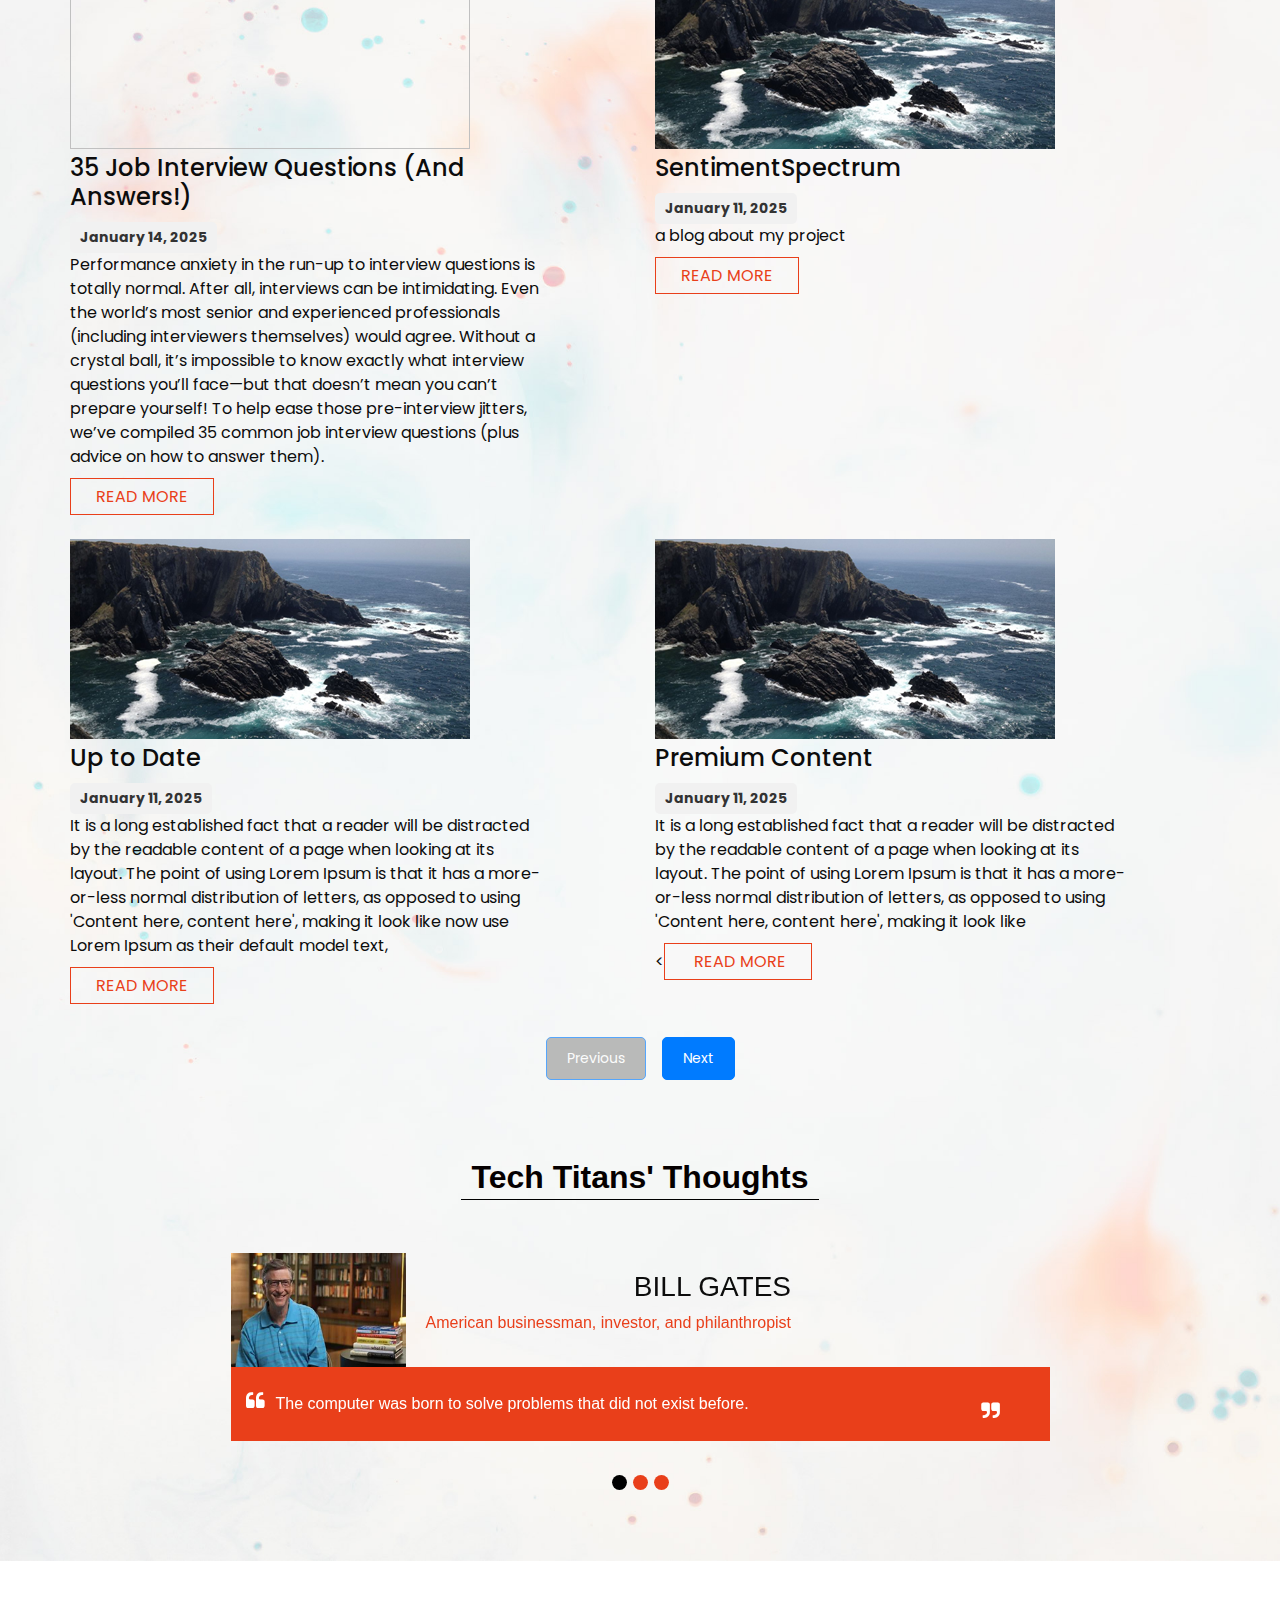
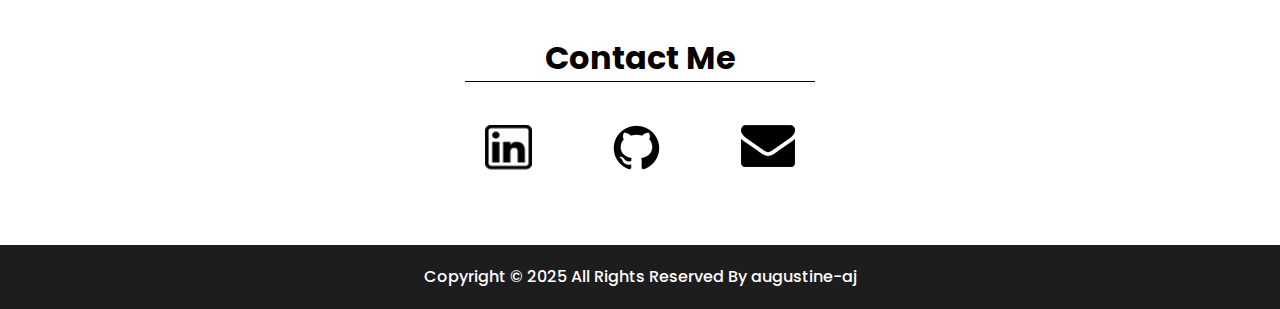
==== commit 8af78071: "Update index.html" ====
--- a/index.html
+++ b/index.html
@@ -44,6 +44,10 @@
               Binary and Beyond
             </span>
           </a>
+          <button class="navbar-toggler" type="button" data-toggle="collapse" data-target="#navbarSupportedContent"
+            aria-controls="navbarSupportedContent" aria-expanded="false" aria-label="Toggle navigation">
+            <span class="navbar-toggler-icon"></span>
+          </button>
           <div class="collapse navbar-collapse" id="navbarSupportedContent">
             <div class="d-flex ml-auto flex-column flex-lg-row align-items-center">
               <ul class="navbar-nav  ">
@@ -170,18 +174,15 @@
                 <img src="images/blog_demo.png" alt="">
               </div>
               <h4>
-                Fast Turnaround
-              </h4>
-              <div class="post-date">
-                <span>January 11, 2025</span> <!-- Example date -->
-              </div>
-              <p>
-                It is a long established fact that a reader will be distracted by the readable content of a page when
-                looking at its layout. The point of using Lorem Ipsum is that it has a more-or-less normal distribution
-                of
-                letters, as opposed to using 'Content here, content here', making it look like
-              </p>
-              <a href="articles/article.html">
+                SentimentSpectrum
+              </h4>
+              <div class="post-date">
+                <span>January 11, 2025</span> <!-- Example date -->
+              </div>
+              <p>
+                a blog about my project
+              </p>
+              <a href="articles/35 job interview qanda/SentimentSpectrum_blog.html">
                 Read More
               </a>
             </div>
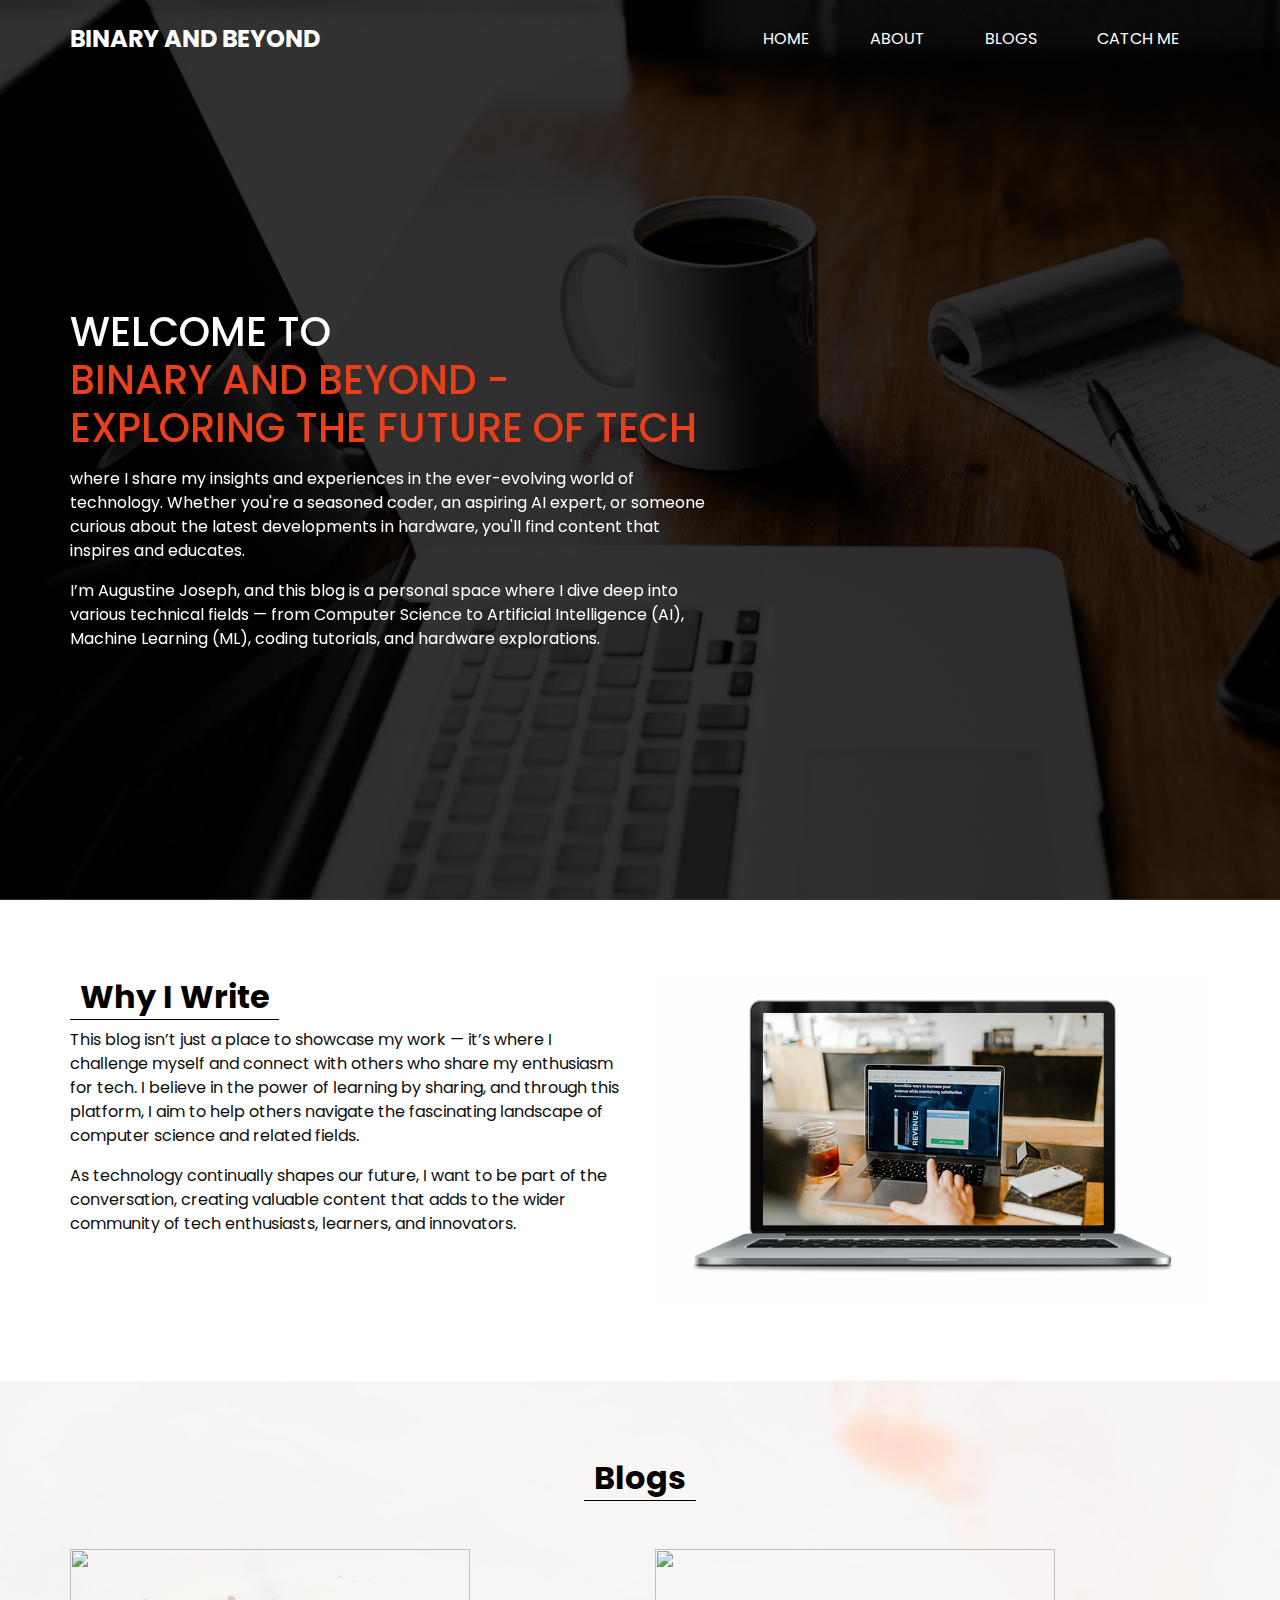
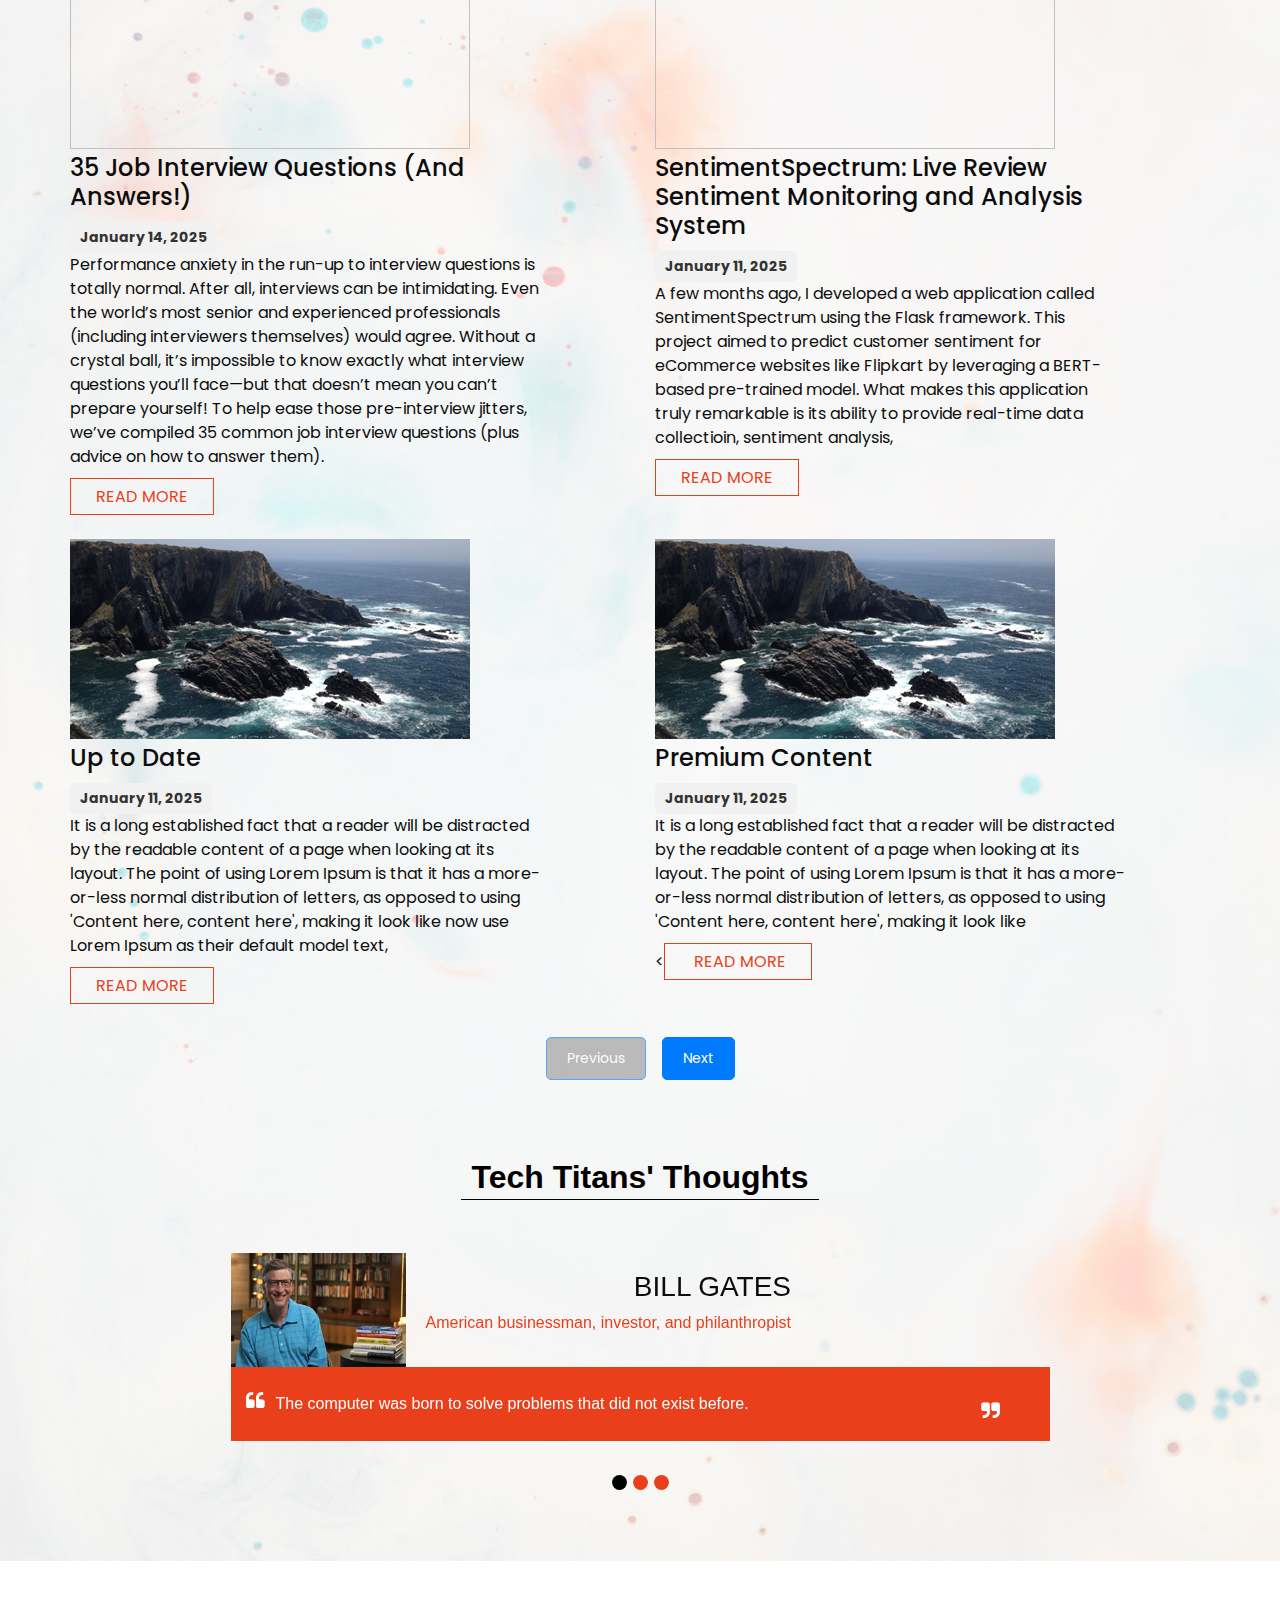
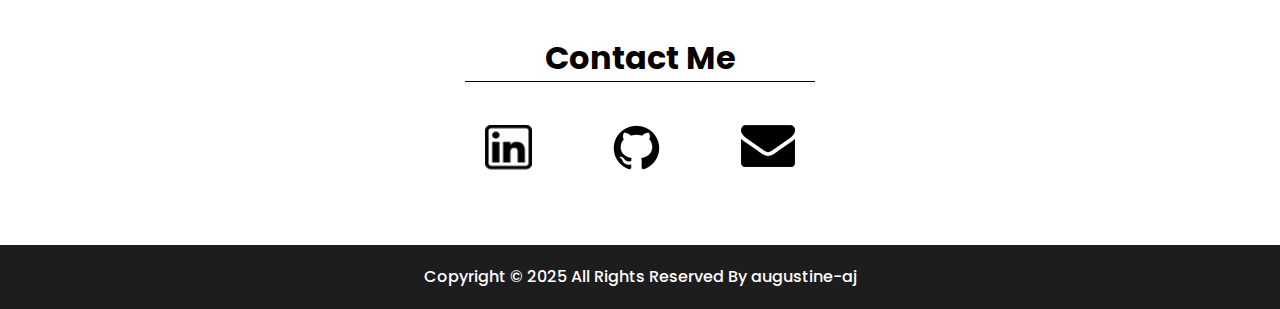
==== commit ddb161ed: "Update index.html" ====
--- a/index.html
+++ b/index.html
@@ -171,18 +171,18 @@
           <div class="col-md-6">
             <div class="box align-items-end align-items-md-start text-right text-md-left">
               <div class="img-box">
-                <img src="images/blog_demo.png" alt="">
-              </div>
-              <h4>
-                SentimentSpectrum
-              </h4>
-              <div class="post-date">
-                <span>January 11, 2025</span> <!-- Example date -->
-              </div>
-              <p>
-                a blog about my project
-              </p>
-              <a href="articles/35 job interview qanda/SentimentSpectrum_blog.html">
+                <img src="https://augustine-aj.github.io/blogs/articles/SentimentSpectrum%20blog/images/sentimentspectrum_header_image.png" alt="" style="width: 400px; height: 200px">
+              </div>
+              <h4>
+                SentimentSpectrum: Live Review Sentiment Monitoring and Analysis System
+              </h4>
+              <div class="post-date">
+                <span>January 11, 2025</span> <!-- Example date -->
+              </div>
+              <p>
+                A few months ago, I developed a web application called SentimentSpectrum using the Flask framework. This project aimed to predict customer sentiment for eCommerce websites like Flipkart by leveraging a BERT-based pre-trained model. What makes this application truly remarkable is its ability to provide real-time data collectioin, sentiment analysis,
+              </p>
+              <a href="articles/SentimentSpectrum%20blog/SentimentSpectrum_blog.html">
                 Read More
               </a>
             </div>
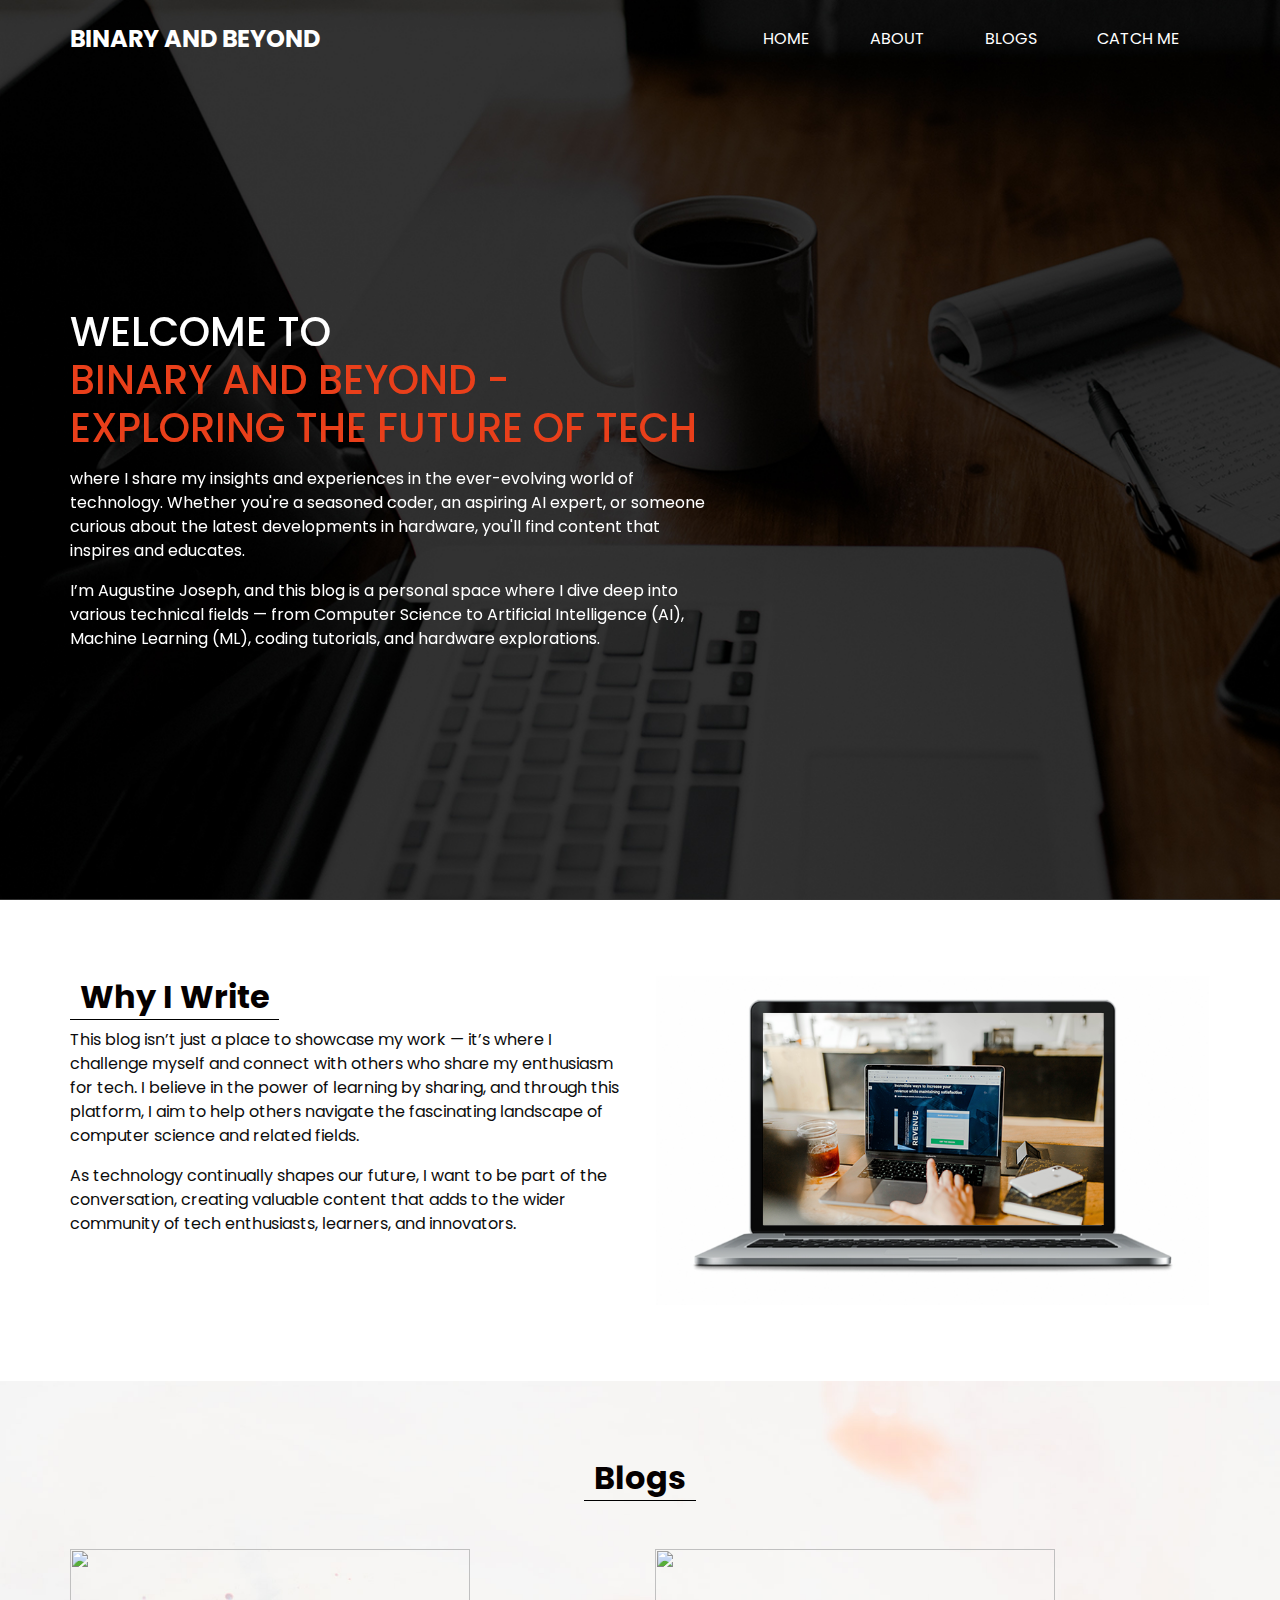
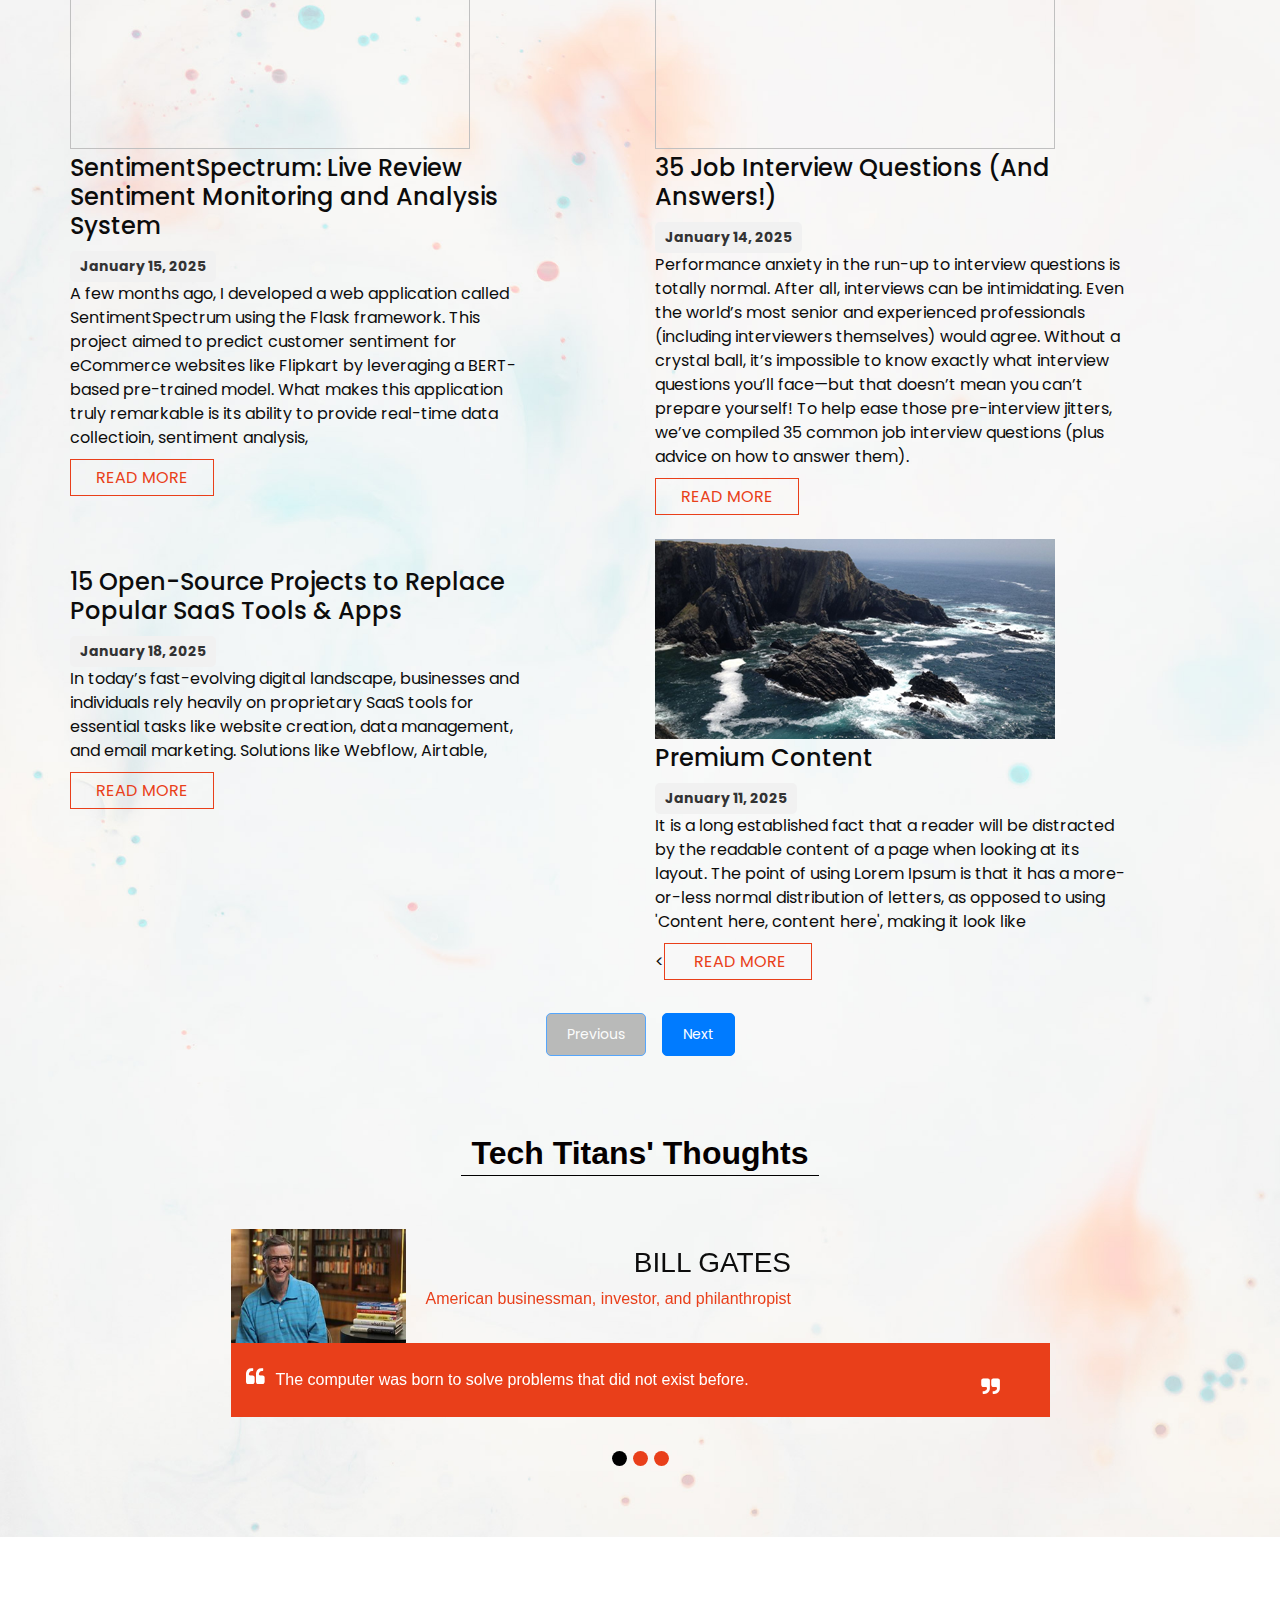
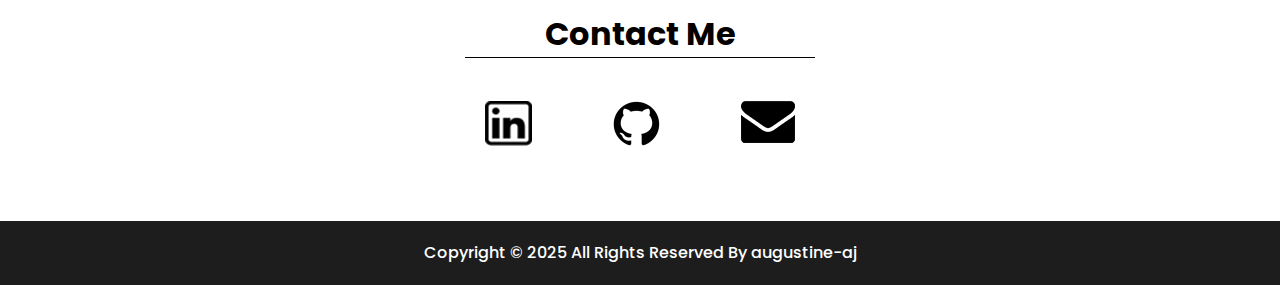
==== commit 1778f27c: "Update index.html" ====
--- a/index.html
+++ b/index.html
@@ -151,6 +151,25 @@
           <div class="col-md-6">
             <div class="box">
               <div class="img-box">
+                <img src="https://augustine-aj.github.io/blogs/articles/SentimentSpectrum%20blog/images/sentimentspectrum_header_image.png" alt="" style="width: 400px; height: 200px">
+              </div>
+              <h4>
+                SentimentSpectrum: Live Review Sentiment Monitoring and Analysis System
+              </h4>
+              <div class="post-date">
+                <span>January 15, 2025</span> <!-- Example date -->
+              </div>
+              <p>
+                A few months ago, I developed a web application called SentimentSpectrum using the Flask framework. This project aimed to predict customer sentiment for eCommerce websites like Flipkart by leveraging a BERT-based pre-trained model. What makes this application truly remarkable is its ability to provide real-time data collectioin, sentiment analysis,
+              </p>
+              <a href="articles/SentimentSpectrum%20blog/SentimentSpectrum_blog.html">
+                Read More
+              </a>
+            </div>
+          </div>
+          <div class="col-md-6">
+            <div class="box align-items-end align-items-md-start text-right text-md-left">
+              <div class="img-box">
                 <img src="https://augustine-aj.github.io/blogs/articles/35%20job%20interview%20qanda/images/job-interview-questions.jpg" alt="" style="width: 400px; height: 200px">
               </div>
               <h4>
@@ -168,46 +187,23 @@
               </a>
             </div>
           </div>
-          <div class="col-md-6">
-            <div class="box align-items-end align-items-md-start text-right text-md-left">
-              <div class="img-box">
-                <img src="https://augustine-aj.github.io/blogs/articles/SentimentSpectrum%20blog/images/sentimentspectrum_header_image.png" alt="" style="width: 400px; height: 200px">
-              </div>
-              <h4>
-                SentimentSpectrum: Live Review Sentiment Monitoring and Analysis System
-              </h4>
-              <div class="post-date">
-                <span>January 11, 2025</span> <!-- Example date -->
-              </div>
-              <p>
-                A few months ago, I developed a web application called SentimentSpectrum using the Flask framework. This project aimed to predict customer sentiment for eCommerce websites like Flipkart by leveraging a BERT-based pre-trained model. What makes this application truly remarkable is its ability to provide real-time data collectioin, sentiment analysis,
-              </p>
-              <a href="articles/SentimentSpectrum%20blog/SentimentSpectrum_blog.html">
-                Read More
-              </a>
-            </div>
-          </div>
         </div>
         <div class="row">
           <div class="col-md-6">
             <div class="box">
               <div class="img-box">
-                <img src="images/blog_demo.png" alt="">
-              </div>
-              <h4>
-                Up to Date
-              </h4>
-              <div class="post-date">
-                <span>January 11, 2025</span> <!-- Example date -->
-              </div>
-              <p>
-                It is a long established fact that a reader will be distracted by the readable content of a page when
-                looking at its layout. The point of using Lorem Ipsum is that it has a more-or-less normal distribution
-                of
-                letters, as opposed to using 'Content here, content here', making it look like now use Lorem Ipsum as
-                their default model text,
-              </p>
-              <a href="articles/article.html">
+                <img src="articles/15_open_source_github_jan16/images/saas_tools.png" alt="">
+              </div>
+              <h4>
+                15 Open-Source Projects to Replace Popular SaaS Tools & Apps
+              </h4>
+              <div class="post-date">
+                <span>January 18, 2025</span> <!-- Example date -->
+              </div>
+              <p>
+                In today’s fast-evolving digital landscape, businesses and individuals rely heavily on proprietary SaaS tools for essential tasks like website creation, data management, and email marketing. Solutions like Webflow, Airtable,
+              </p>
+              <a href="articles/15_open_source_github_jan16/15-open-source-github-jan16.html">
                 Read More
               </a>
             </div>
